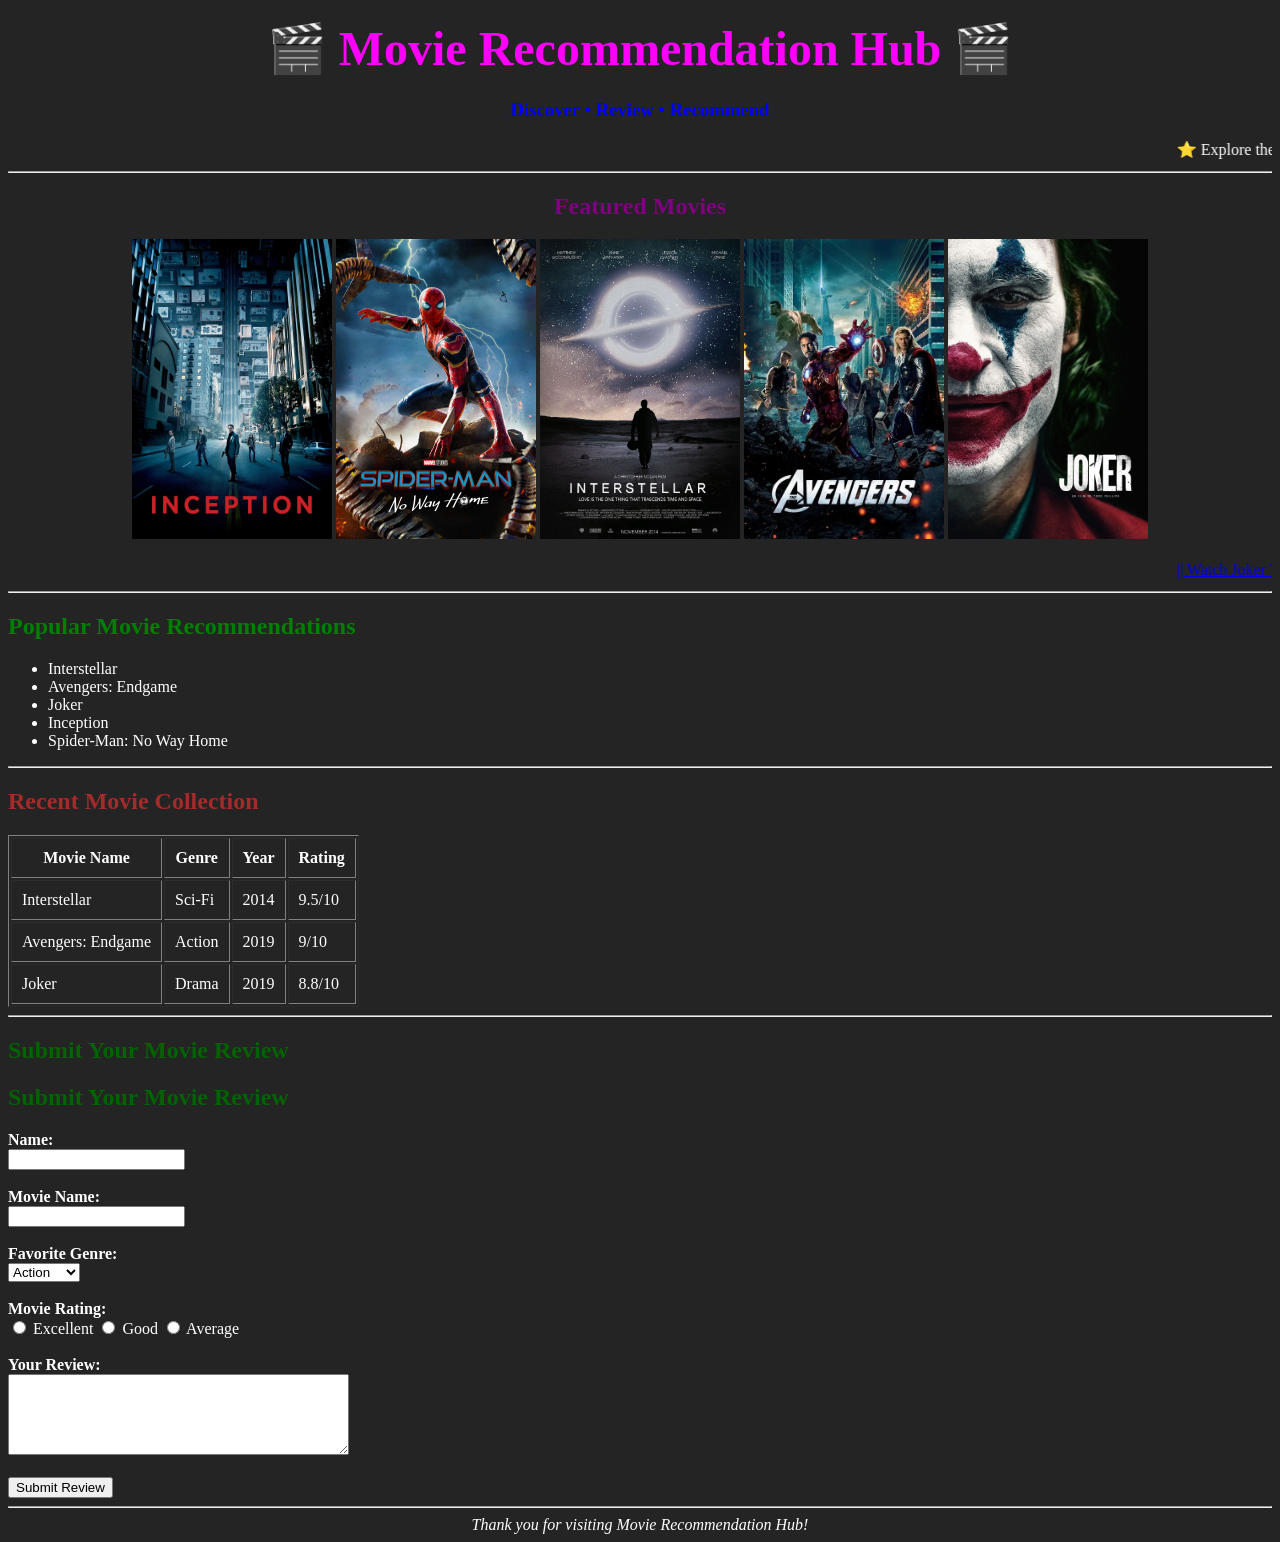
==== index.html @ 7c36f2bc "Add files via upload" ====
<!DOCTYPE html>
<html lang="en">
<head>
    <meta charset="UTF-8">
    <meta name="viewport" content="width=device-width, initial-scale=1.0">
    <title>movie recommendation</title>
</head>
<body bgcolor="#242424" text="white">

 
<center>

    <h1>
        <font color="magenta" size="7" face="Comic Sans MS">
            🎬 Movie Recommendation Hub 🎬
        </font>
    </h1>

    <h3>
        <font color="blue" face="Verdana">
            Discover • Review • Recommend
        </font>
    </h3>

</center>

<marquee>
    ⭐ Explore the latest movies | Watch trailers | Share your reviews ⭐
</marquee>

<hr>
<center> 
<h2>
    <font color="purple">Featured Movies</font>
</h2>
</center>

<center>
    <img src="inception.jpg"
         alt="Inception"
         width="200"
         height="300">

    <img src="spiderman.jpg"
         alt="spiderman : no way home"
        width="200"
        height="300">
         

    <img src="interstellar.jpg"
         alt="Interstellar"
         width="200"
         height="300">

    <img src="avangers.jpg"
         alt="Avengers Endgame"
         width="200"
         height="300">

    <img src="joker.jpg"
         alt="Joker"
         width="200"
         height="300">

</center>

<br>

<center>
<marquee>
    <a href=" https://youtu.be/-oVGYFp7xA0?si=xTfsXxYNmrvUm0Xm"
       target="joker_trailer">||
        Watch Joker Trailer||
    <a href="https://youtu.be/-oVGYFp7xA0?si=xTfsXxYNmrvUm0Xm"
       target="interstellar_trailer">||
        Watch Interstellar Trailer||
    <a href="https://youtu.be/-oVGYFp7xA0?si=xTfsXxYNmrvUm0Xm" 
         target="avengers_trailer">||
        Watch Avengers Trailer ||
       
    </a>
</marquee> 
</center>

<hr>
<h2>
    <font color="green">Popular Movie Recommendations</font>
</h2>
<ul>
    <li>Interstellar</li>
    <li>Avengers: Endgame</li>
    <li>Joker</li>
    <li>Inception</li>
    <li>Spider-Man: No Way Home</li>
</ul>
  
<hr>
<h2>
    <font color="brown">Recent Movie Collection</font>
</h2>

<table border="1" cellpadding="10">

    <tr>
        <th>Movie Name</th>
        <th>Genre</th>
        <th>Year</th>
        <th>Rating</th>
    </tr>

    <tr>
        <td>Interstellar</td>
        <td>Sci-Fi</td>
        <td>2014</td>
        <td>9.5/10</td>
    </tr>

    <tr>
        <td>Avengers: Endgame</td>
        <td>Action</td>
        <td>2019</td>
        <td>9/10</td>
    </tr>

    <tr>
        <td>Joker</td>
        <td>Drama</td>
        <td>2019</td>
        <td>8.8/10</td>
    </tr>

</table>

<hr>
<h2>
    <font color="darkgreen">
        Submit Your Movie Review
    </font>
</h2>

<h2>
    <font color="darkgreen">
        Submit Your Movie Review
    </font>
</h2>

<form id="reviewForm">

    <b>Name:</b><br>
    <input type="text" id="name" required>

    <br><br>

    <b>Movie Name:</b><br>
    <input type="text" id="movie" required>

    <br><br>

    <b>Favorite Genre:</b><br>

    <select id="genre">
        <option>Action</option>
        <option>Comedy</option>
        <option>Drama</option>
        <option>Sci-Fi</option>
        <option>Thriller</option>
    </select>

    <br><br>

    <b>Movie Rating:</b><br>

    <label>
        <input type="radio" name="rating" value="Excellent" required>
        Excellent
    </label>

    <label>
        <input type="radio" name="rating" value="Good">
        Good
    </label>

    <label>
        <input type="radio" name="rating" value="Average">
        Average
    </label>

    <br><br>

    <b>Your Review:</b><br>

    <textarea id="review" rows="5" cols="40" required></textarea>

    <br><br>

    <button type="submit">Submit Review</button>

</form>

<script>

const API_URL = "https://script.google.com/macros/s/AKfycbw1W-PeoB6YJNg__VERurybPhlqAsZ6LsWFJIHhGTryEE5FDbvF_Me8-rZjBZ5dW71Q/exec";

document.getElementById("reviewForm").addEventListener("submit", function(e){

    e.preventDefault();

    const data = {

        action:"insert",

        id:Date.now(),

        name:document.getElementById("name").value,

        movie:document.getElementById("movie").value,

        genre:document.getElementById("genre").value,

        rating:document.querySelector('input[name="rating"]:checked').value,

        review:document.getElementById("review").value,

        date:new Date().toLocaleString()

    };

    fetch(API_URL,{

        method:"POST",

        body:JSON.stringify(data)

    })

    .then(response=>response.text())

    .then(result=>{

        alert("Review submitted successfully!");

        window.location.href="reviews.html";

    })

    .catch(error=>{

        alert("Error submitting review!");

        console.log(error);

    });

});

</script>

<hr>

<center>
    <i>Thank you for visiting Movie Recommendation Hub!</i>
</center>

</body>
</html>

</body>
</html>
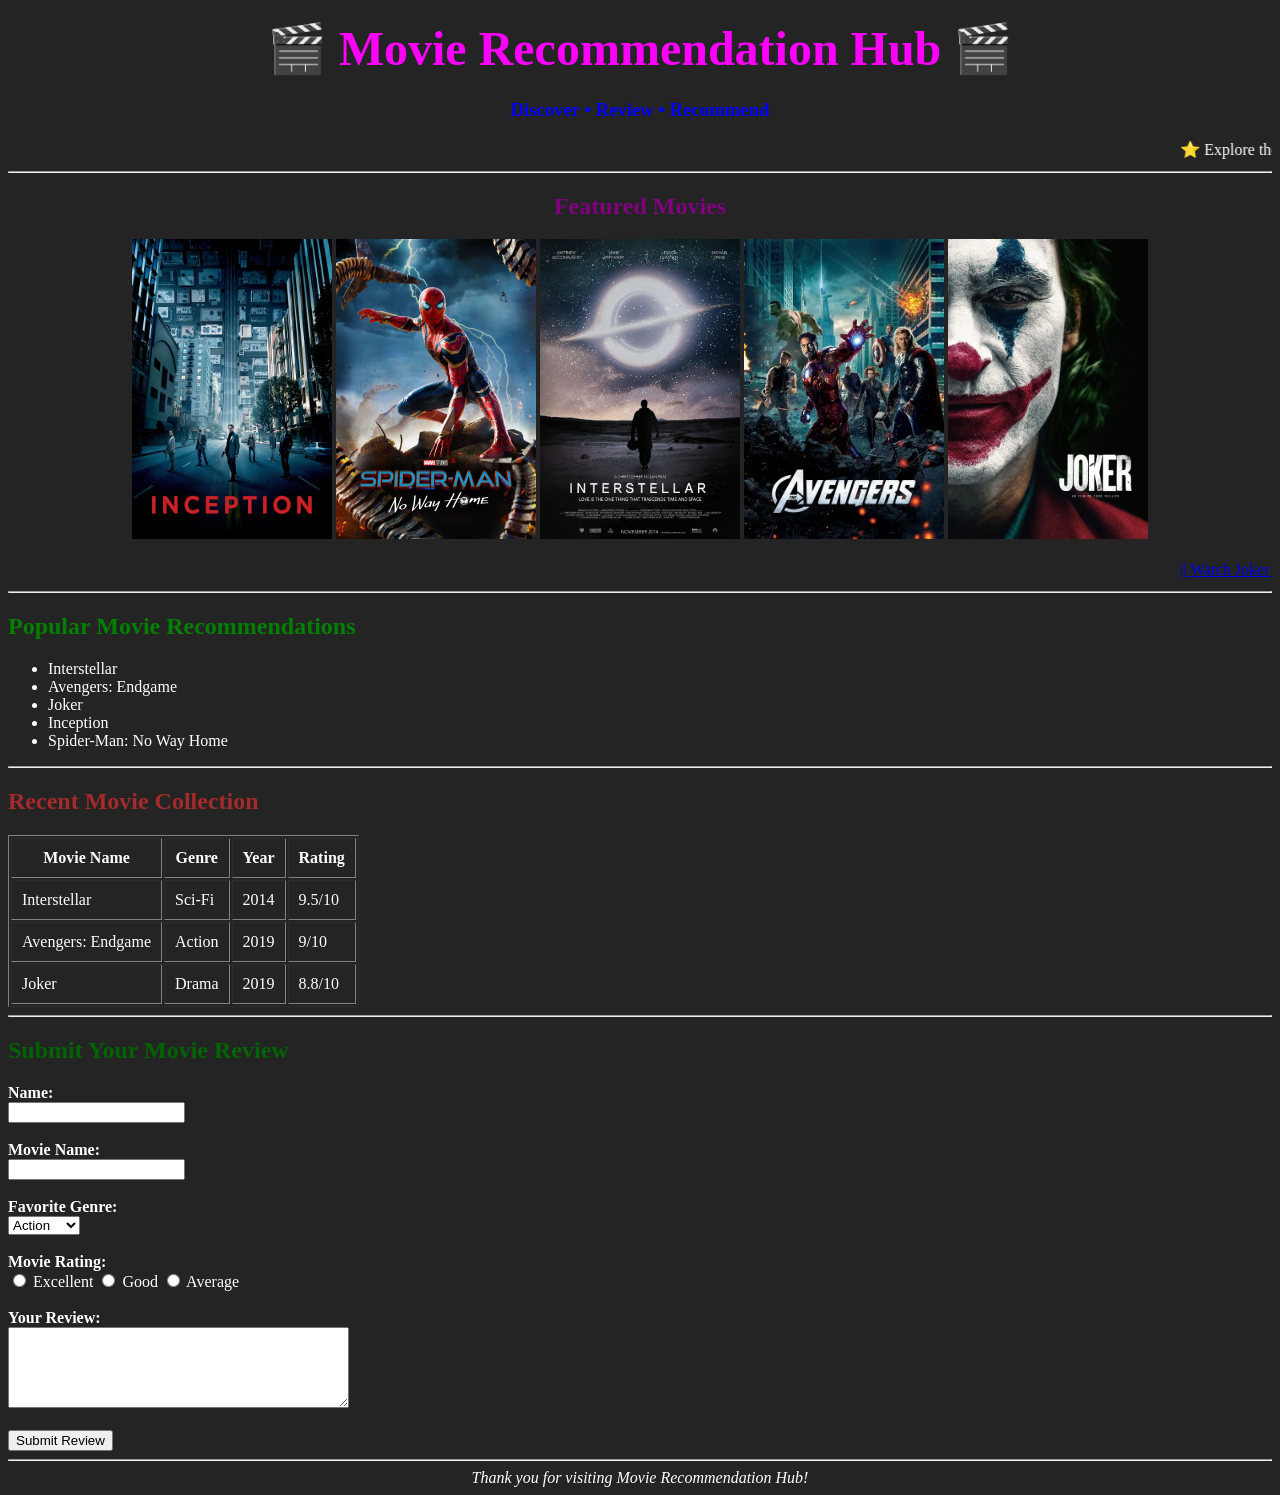
==== commit 408fba80: "Update index.html" ====
--- a/index.html
+++ b/index.html
@@ -138,12 +138,6 @@
     </font>
 </h2>
 
-<h2>
-    <font color="darkgreen">
-        Submit Your Movie Review
-    </font>
-</h2>
-
 <form id="reviewForm">
 
     <b>Name:</b><br>
@@ -264,5 +258,3 @@
 </body>
 </html>
 
-</body>
-</html>
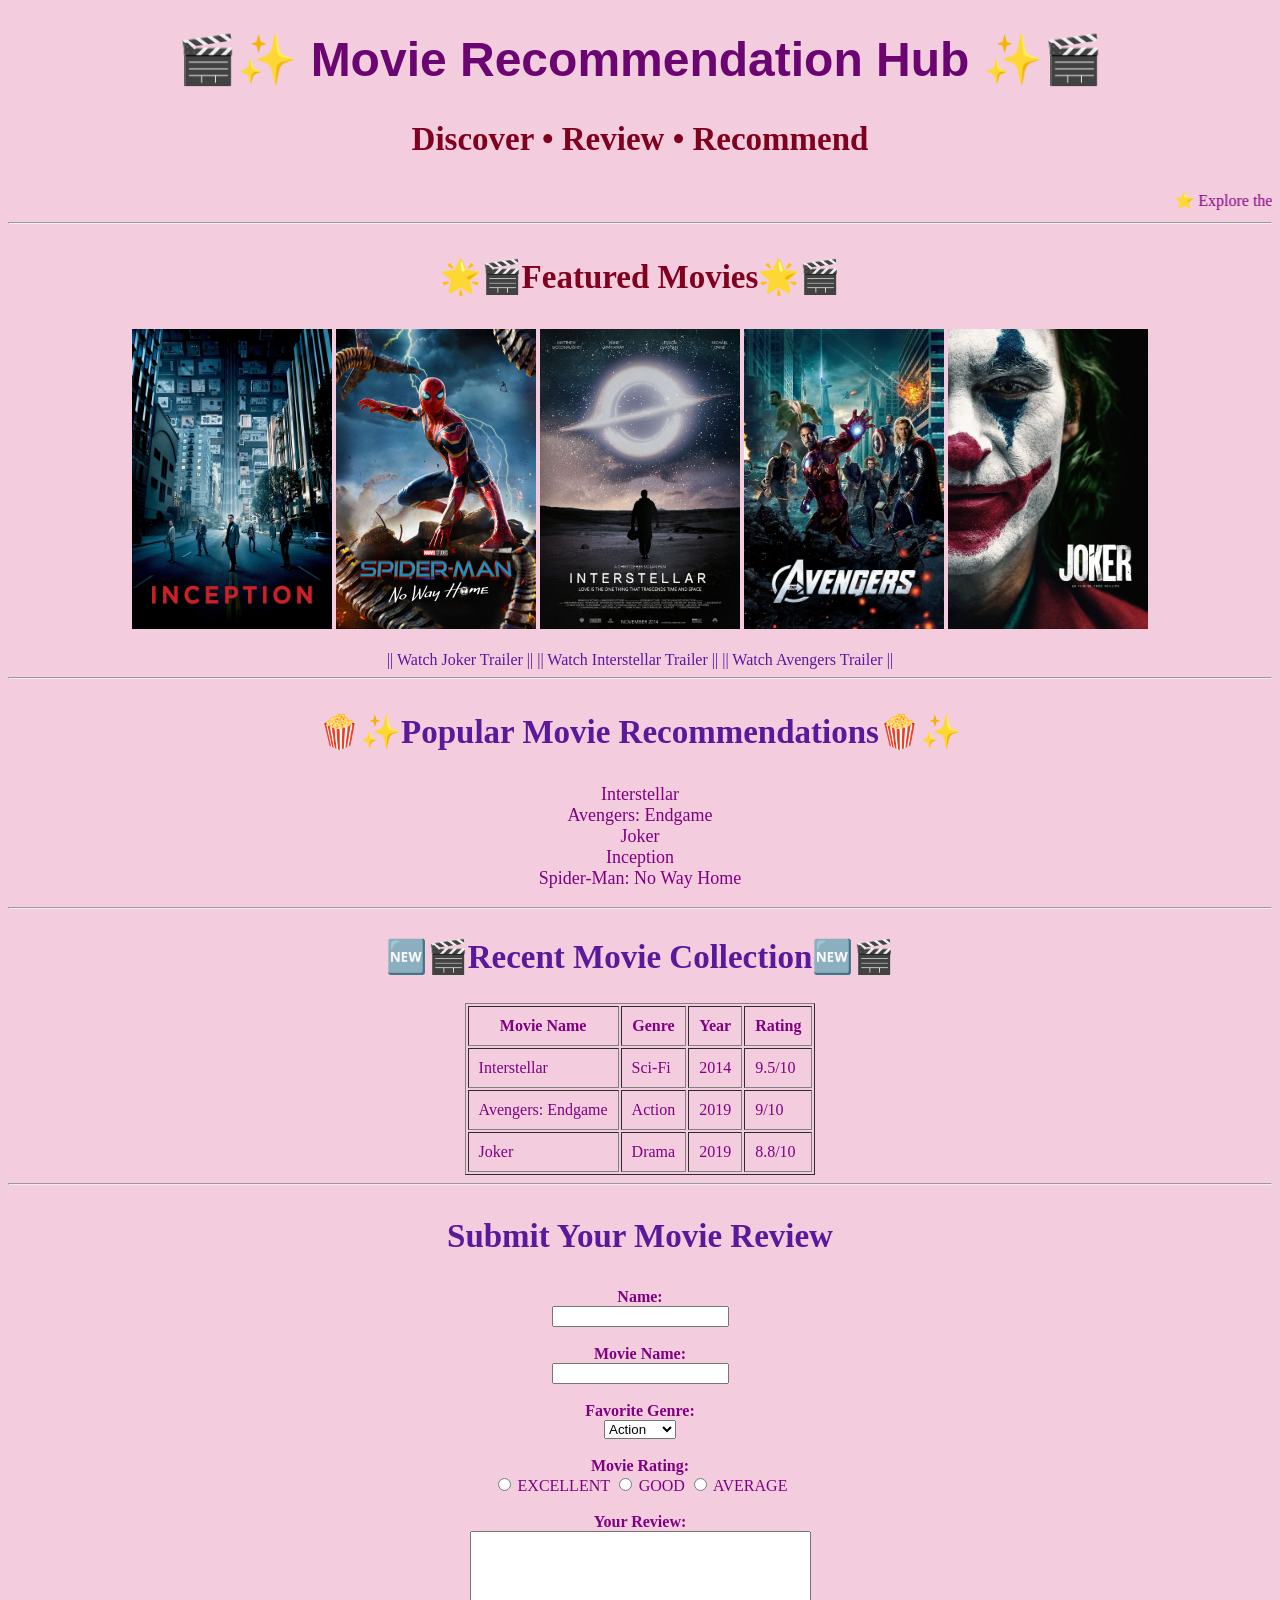
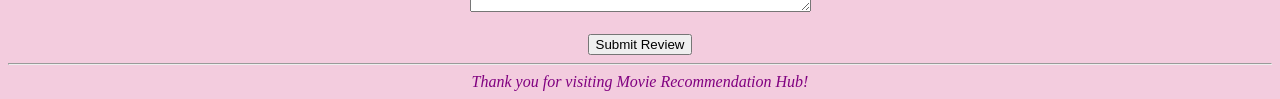
==== commit ee33a823: "Add files via upload" ====
--- a/index.html
+++ b/index.html
@@ -4,20 +4,21 @@
     <meta charset="UTF-8">
     <meta name="viewport" content="width=device-width, initial-scale=1.0">
     <title>movie recommendation</title>
+    <link rel="stylesheet" href="style.css">
 </head>
-<body bgcolor="#242424" text="white">
+<body>
 
  
 <center>
 
     <h1>
-        <font color="magenta" size="7" face="Comic Sans MS">
-            🎬 Movie Recommendation Hub 🎬
+        <font >
+            🎬✨ Movie Recommendation Hub ✨🎬
         </font>
     </h1>
 
     <h3>
-        <font color="blue" face="Verdana">
+        <font >
             Discover • Review • Recommend
         </font>
     </h3>
@@ -30,35 +31,35 @@
 
 <hr>
 <center> 
-<h2>
-    <font color="purple">Featured Movies</font>
-</h2>
+<h3>
+    <font >🌟🎬Featured Movies🌟🎬</font>
+</h3>
 </center>
 
 <center>
     <img src="inception.jpg"
-         alt="Inception"
+         alt="Inception🧠🌀"
          width="200"
          height="300">
 
     <img src="spiderman.jpg"
-         alt="spiderman : no way home"
+         alt="spiderman : no way home🕷️🕸️"
         width="200"
         height="300">
          
 
     <img src="interstellar.jpg"
-         alt="Interstellar"
+         alt="Interstellar⏳🪐"
          width="200"
          height="300">
 
     <img src="avangers.jpg"
-         alt="Avengers Endgame"
+         alt="Avengers Endgame⚡🛡️"
          width="200"
          height="300">
 
     <img src="joker.jpg"
-         alt="Joker"
+         alt="Joker🎭🃏"
          width="200"
          height="300">
 
@@ -67,38 +68,30 @@
 <br>
 
 <center>
-<marquee>
-    <a href=" https://youtu.be/-oVGYFp7xA0?si=xTfsXxYNmrvUm0Xm"
-       target="joker_trailer">||
-        Watch Joker Trailer||
-    <a href="https://youtu.be/-oVGYFp7xA0?si=xTfsXxYNmrvUm0Xm"
-       target="interstellar_trailer">||
-        Watch Interstellar Trailer||
-    <a href="https://youtu.be/-oVGYFp7xA0?si=xTfsXxYNmrvUm0Xm" 
-         target="avengers_trailer">||
-        Watch Avengers Trailer ||
-       
-    </a>
-</marquee> 
-</center>
+   
+        <a href="https://youtu.be/-oVGYFp7xA0?si=xTfsXxYNmrvUm0Xm" target="joker_trailer">|| Watch Joker Trailer ||</a>
+        <a href="https://youtu.be/-oVGYFp7xA0?si=xTfsXxYNmrvUm0Xm" target="interstellar_trailer">|| Watch Interstellar Trailer ||</a>
+        <a href="https://youtu.be/-oVGYFp7xA0?si=xTfsXxYNmrvUm0Xm" target="avengers_trailer">|| Watch Avengers Trailer ||</a>
+    
+</center>
+
+<hr>
+<h3>
+    <font color= #5A189A>🍿✨Popular Movie Recommendations🍿✨</font>
+</h3>
+<p>
+    Interstellar<br>
+    Avengers: Endgame<br>
+    Joker<br>
+    Inception<br>
+    Spider-Man: No Way Home<br>
+</p>
 
 <hr>
 <h2>
-    <font color="green">Popular Movie Recommendations</font>
+    <font color=#5A189A>🆕🎬Recent Movie Collection🆕🎬</font>
 </h2>
-<ul>
-    <li>Interstellar</li>
-    <li>Avengers: Endgame</li>
-    <li>Joker</li>
-    <li>Inception</li>
-    <li>Spider-Man: No Way Home</li>
-</ul>
-  
-<hr>
-<h2>
-    <font color="brown">Recent Movie Collection</font>
-</h2>
-
+<center>
 <table border="1" cellpadding="10">
 
     <tr>
@@ -130,29 +123,34 @@
     </tr>
 
 </table>
-
-<hr>
-<h2>
-    <font color="darkgreen">
+</center>
+
+<hr>
+<h3>
+    <font color=#5A189A>
         Submit Your Movie Review
     </font>
-</h2>
-
-<form id="reviewForm">
-
-    <b>Name:</b><br>
-    <input type="text" id="name" required>
-
-    <br><br>
-
-    <b>Movie Name:</b><br>
-    <input type="text" id="movie" required>
-
-    <br><br>
-
-    <b>Favorite Genre:</b><br>
-
-    <select id="genre">
+</h3>
+
+<form action="https://script.google.com/macros/s/AKfycbyqj8iU8tZ_5DhsQWqGwBA3k33rYYIoqJ2xG9xpjNHaD-7XMOZpd3rJOpm0tYc9l-Tu7w/exec"
+method="post">
+
+    <b>Name:</b>
+    <br>
+    <input type="text" name="name">
+
+    <br><br>
+
+    <b>Movie Name:</b>
+    <br>
+    <input type="text" name="movie">
+
+    <br><br>
+
+    <b>Favorite Genre:</b>
+    <br>
+
+    <select name="genre">
         <option>Action</option>
         <option>Comedy</option>
         <option>Drama</option>
@@ -162,99 +160,77 @@
 
     <br><br>
 
-    <b>Movie Rating:</b><br>
+    <b>Movie Rating:</b>
+    <br>
 
     <label>
-        <input type="radio" name="rating" value="Excellent" required>
-        Excellent
+        <input type="radio" name="rating" value="EXCELLENT"> EXCELLENT
     </label>
-
     <label>
-        <input type="radio" name="rating" value="Good">
-        Good
+        <input type="radio" name="rating" value="GOOD"> GOOD
     </label>
-
     <label>
-        <input type="radio" name="rating" value="Average">
-        Average
+        <input type="radio" name="rating" value="AVERAGE"> AVERAGE
     </label>
 
     <br><br>
 
-    <b>Your Review:</b><br>
-
-    <textarea id="review" rows="5" cols="40" required></textarea>
-
-    <br><br>
-
-    <button type="submit">Submit Review</button>
+    <b>Your Review:</b>
+    <br>
+
+    <textarea name="review" rows="5" cols="40"></textarea>
+
+    <br><br>
+
+    <input type="submit" value="Submit Review">
 
 </form>
 
+<hr>
+
+
+<div id="reviews"></div>
+
 <script>
-
-const API_URL = "https://script.google.com/macros/s/AKfycbw1W-PeoB6YJNg__VERurybPhlqAsZ6LsWFJIHhGTryEE5FDbvF_Me8-rZjBZ5dW71Q/exec";
-
-document.getElementById("reviewForm").addEventListener("submit", function(e){
-
-    e.preventDefault();
-
-    const data = {
-
-        action:"insert",
-
-        id:Date.now(),
-
-        name:document.getElementById("name").value,
-
-        movie:document.getElementById("movie").value,
-
-        genre:document.getElementById("genre").value,
-
-        rating:document.querySelector('input[name="rating"]:checked').value,
-
-        review:document.getElementById("review").value,
-
-        date:new Date().toLocaleString()
-
-    };
-
-    fetch(API_URL,{
-
-        method:"POST",
-
-        body:JSON.stringify(data)
-
-    })
-
-    .then(response=>response.text())
-
-    .then(result=>{
-
-        alert("Review submitted successfully!");
-
-        window.location.href="reviews.html";
-
-    })
-
-    .catch(error=>{
-
-        alert("Error submitting review!");
-
-        console.log(error);
-
+const API_URL = "https://script.google.com/macros/s/AKfycbyxQ3FOoGEfq_J50_VcgMrXhTUjKWO5DUknxEG9vBF1/dev";
+
+function loadReviews() {
+  fetch(API_URL)
+    .then(res => res.json())
+    .then(data => {
+      let html = "";
+
+      data.forEach(item => {
+        html += `
+          <div>
+            <p>${item.review}</p>
+            <button onclick="deleteReview(${item.id})">Delete</button>
+            <hr>
+          </div>
+        `;
+      });
+
+      document.getElementById("reviews").innerHTML = html;
     });
-
-});
-
+}
+
+function deleteReview(id) {
+  fetch(API_URL, {
+    method: "POST",
+    body: JSON.stringify({ id: id })
+  })
+  .then(() => {
+    loadReviews();
+  });
+}
+
+loadReviews();
 </script>
 
-<hr>
 
 <center>
     <i>Thank you for visiting Movie Recommendation Hub!</i>
 </center>
 
 </body>
-</html>
-
+</html>
--- a/style.css
+++ b/style.css
@@ -0,0 +1,32 @@
+
+body{
+    text-align: center;
+    background-color:#F3CCDE;
+    color: purple;
+}
+h1{
+    font-family: 'Arial', sans-serif;
+    font-size: 48px;
+    color:#6A0572;
+}
+h3{
+    font-family: 'Georgia', serif;
+    font-size: 33px;
+    color:#800020;
+}
+h2{
+    font-family: 'Georgia', serif;
+    font-size: 33px;
+    color:#9D4E6A;
+}
+p{
+    text-align:justify
+    color:#9D4E6A;
+    font-size: 18px;
+}
+a{
+    color: #5A189A;
+    text-decoration: none;
+}
+}
+}
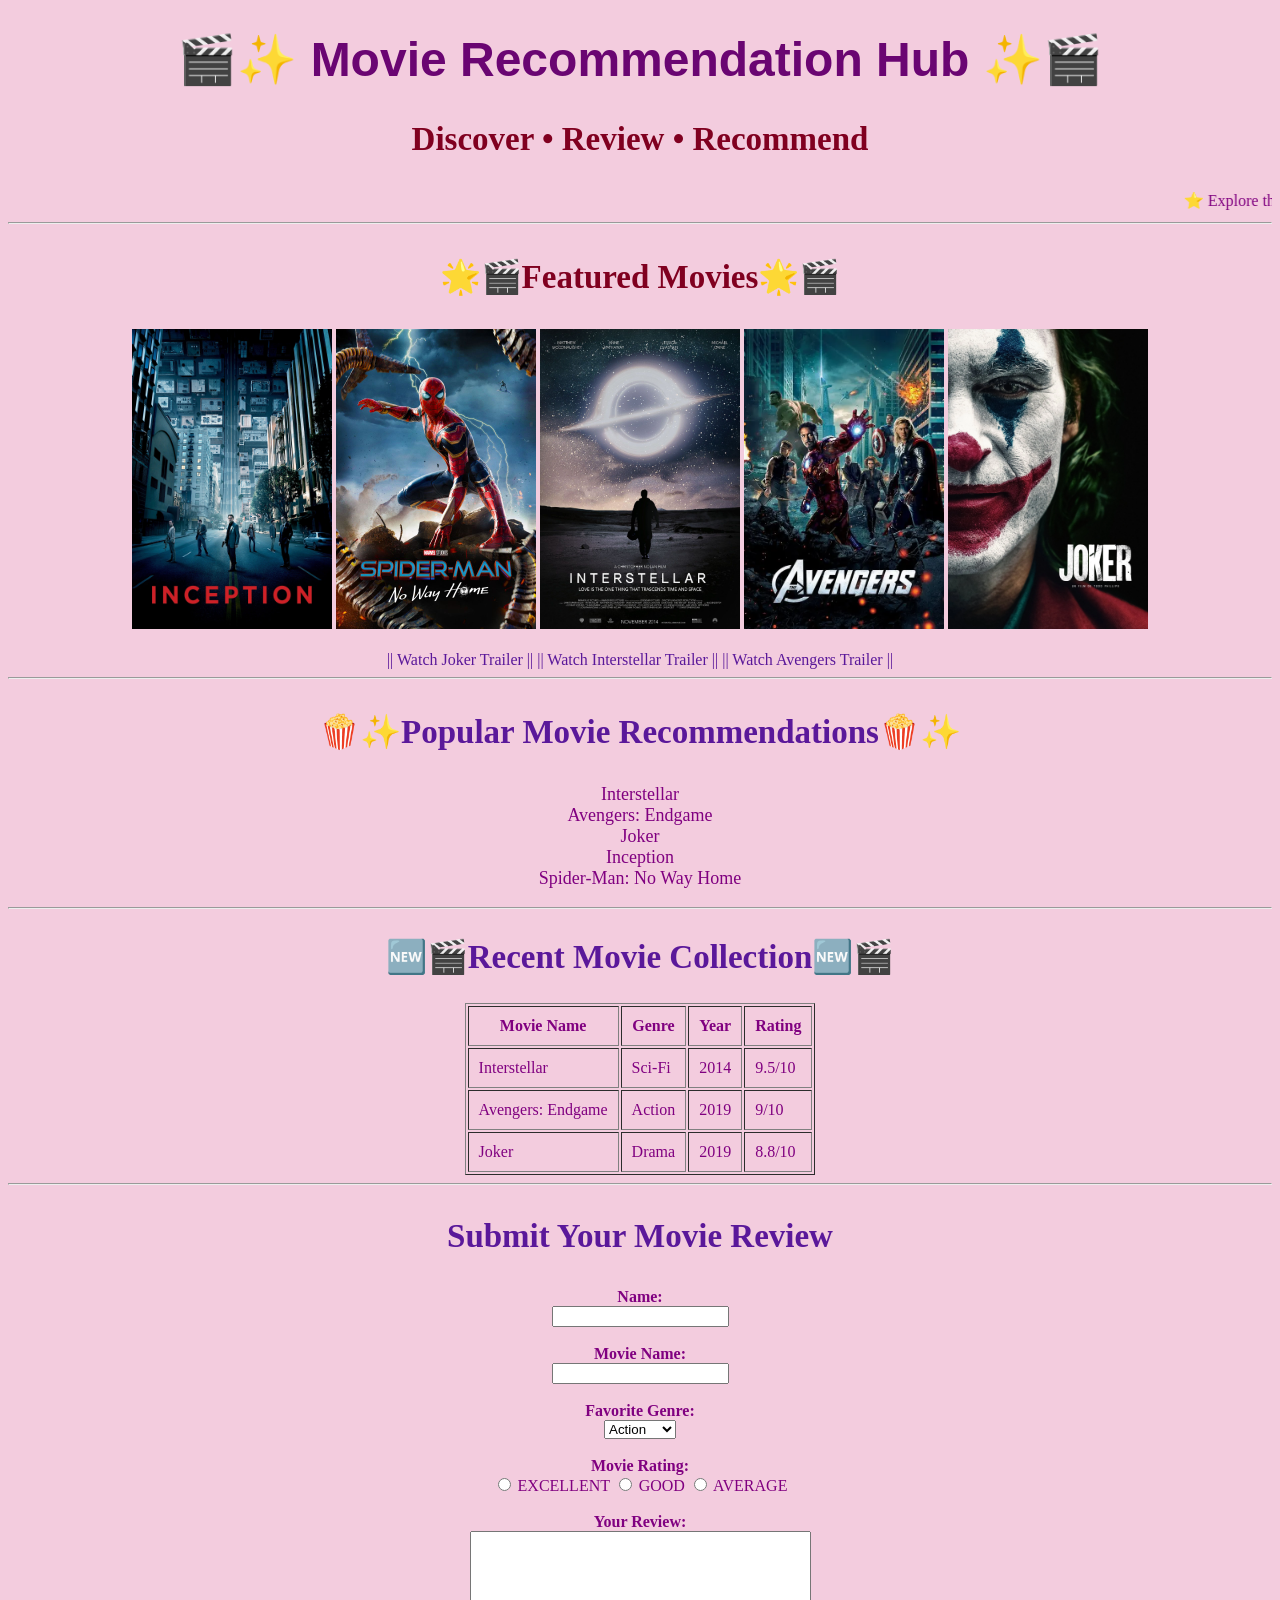
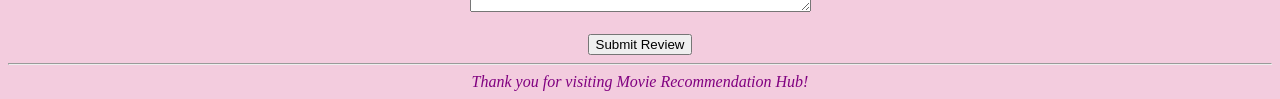
==== commit 9310f639: "Add files via upload" ====
--- a/index.html
+++ b/index.html
@@ -6,9 +6,7 @@
     <title>movie recommendation</title>
     <link rel="stylesheet" href="style.css">
 </head>
-<body>
-
- 
+<body> 
 <center>
 
     <h1>
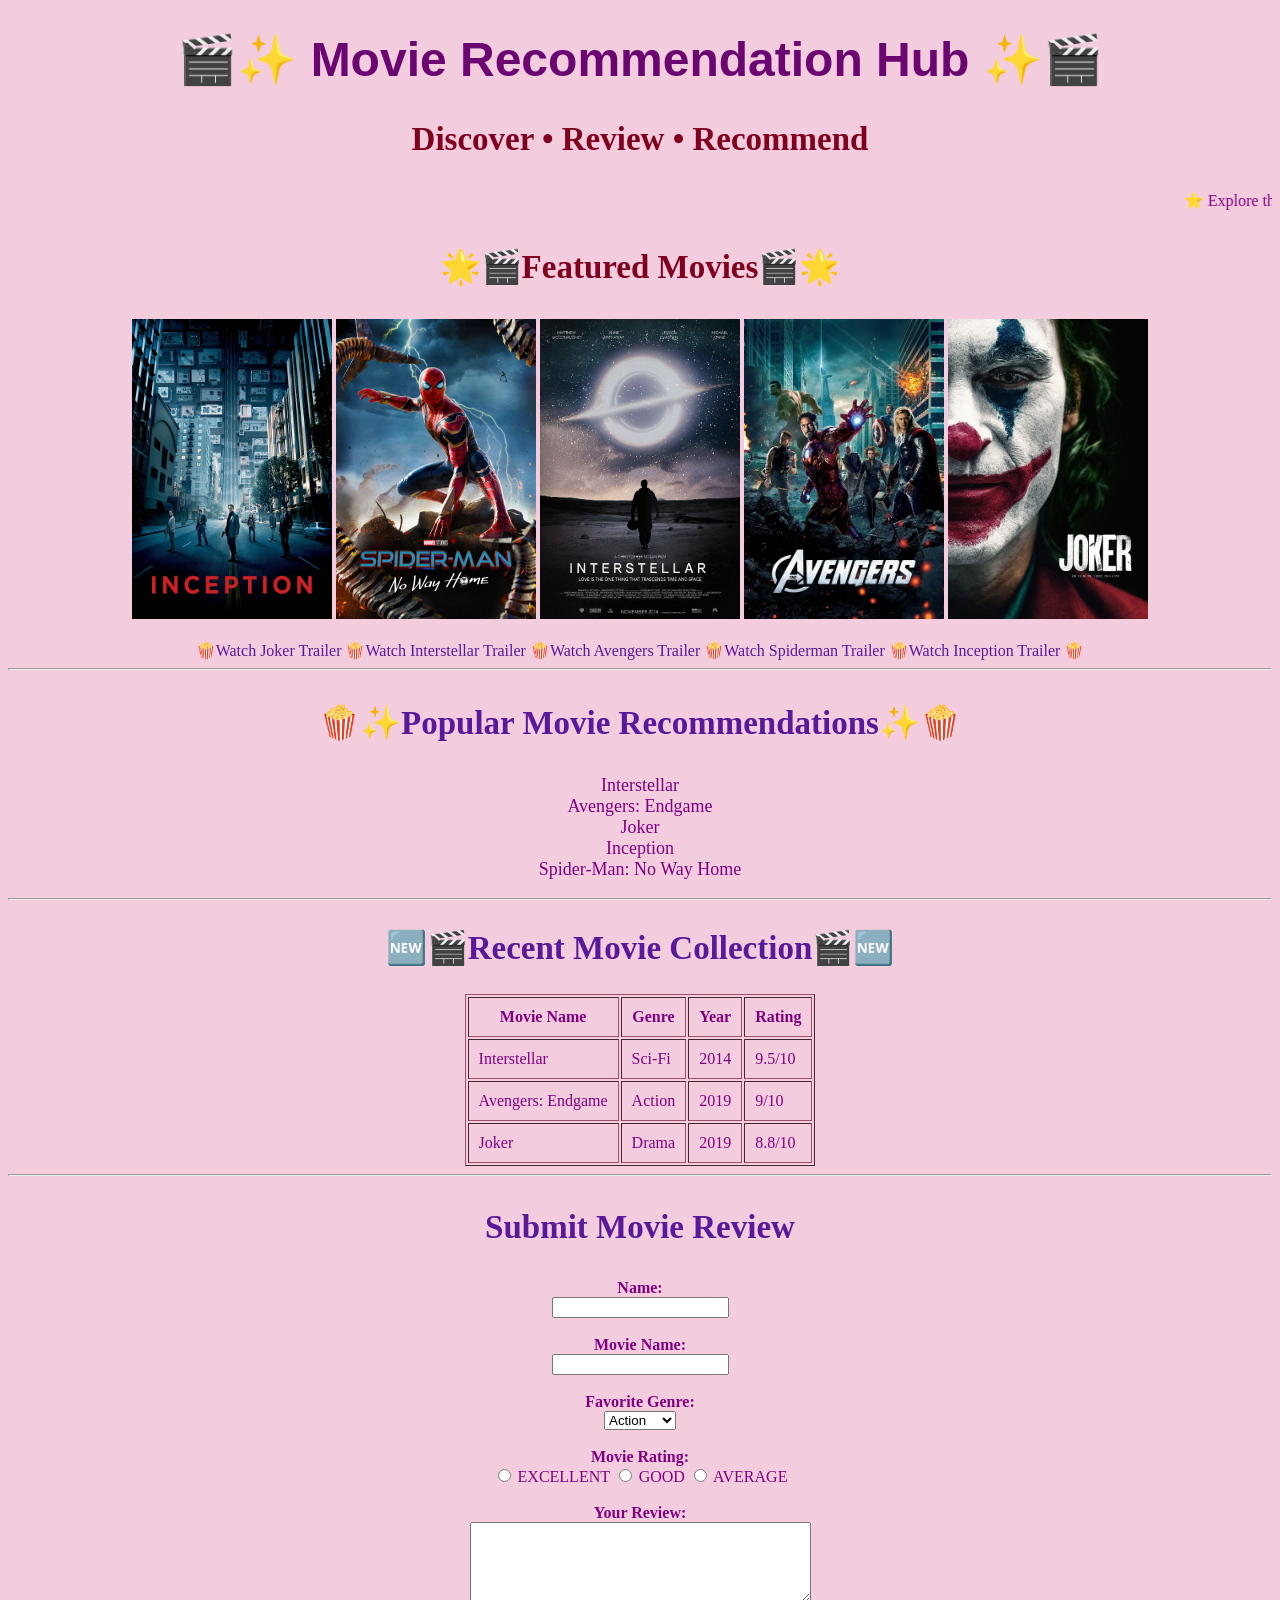
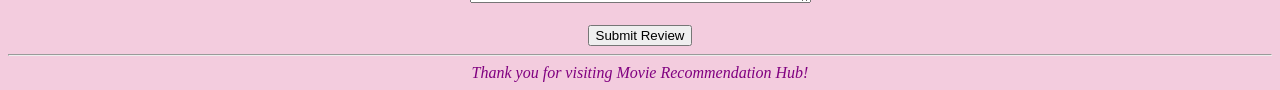
==== commit 3362ce38: "Add files via upload" ====
--- a/index.html
+++ b/index.html
@@ -6,7 +6,9 @@
     <title>movie recommendation</title>
     <link rel="stylesheet" href="style.css">
 </head>
-<body> 
+<body>
+
+ 
 <center>
 
     <h1>
@@ -27,10 +29,9 @@
     ⭐ Explore the latest movies | Watch trailers | Share your reviews ⭐
 </marquee>
 
-<hr>
 <center> 
 <h3>
-    <font >🌟🎬Featured Movies🌟🎬</font>
+    <font >🌟🎬Featured Movies🎬🌟</font>
 </h3>
 </center>
 
@@ -67,15 +68,17 @@
 
 <center>
    
-        <a href="https://youtu.be/-oVGYFp7xA0?si=xTfsXxYNmrvUm0Xm" target="joker_trailer">|| Watch Joker Trailer ||</a>
-        <a href="https://youtu.be/-oVGYFp7xA0?si=xTfsXxYNmrvUm0Xm" target="interstellar_trailer">|| Watch Interstellar Trailer ||</a>
-        <a href="https://youtu.be/-oVGYFp7xA0?si=xTfsXxYNmrvUm0Xm" target="avengers_trailer">|| Watch Avengers Trailer ||</a>
-    
+        <a href="https://youtu.be/-oVGYFp7xA0?si=xTfsXxYNmrvUm0Xm" target="joker_trailer">🍿Watch Joker Trailer </a>
+        <a href="https://youtu.be/-oVGYFp7xA0?si=xTfsXxYNmrvUm0Xm" target="interstellar_trailer">🍿Watch Interstellar Trailer </a>
+        <a href="https://youtu.be/-oVGYFp7xA0?si=xTfsXxYNmrvUm0Xm" target="avengers_trailer">🍿Watch Avengers Trailer </a>
+        <a href="https://youtu.be/-oVGYFp7xA0?si=xTfsXxYNmrvUm0Xm" target="spiderman_trailer">🍿Watch Spiderman Trailer </a>
+        <a href="https://youtu.be/-oVGYFp7xA0?si=xTfsXxYNmrvUm0Xm" target="inception_trailer">🍿Watch Inception Trailer 🍿</a> 
+        
 </center>
 
 <hr>
 <h3>
-    <font color= #5A189A>🍿✨Popular Movie Recommendations🍿✨</font>
+    <font color= #5A189A>🍿✨Popular Movie Recommendations✨🍿</font>
 </h3>
 <p>
     Interstellar<br>
@@ -87,7 +90,7 @@
 
 <hr>
 <h2>
-    <font color=#5A189A>🆕🎬Recent Movie Collection🆕🎬</font>
+    <font color=#5A189A>🆕🎬Recent Movie Collection🎬🆕</font>
 </h2>
 <center>
 <table border="1" cellpadding="10">
@@ -126,7 +129,7 @@
 <hr>
 <h3>
     <font color=#5A189A>
-        Submit Your Movie Review
+        Submit Movie Review
     </font>
 </h3>
 
--- a/style.css
+++ b/style.css
@@ -28,5 +28,18 @@
     color: #5A189A;
     text-decoration: none;
 }
+section{
+    width:90%;
+    max-width:1200px;
+    margin:40px auto;
+    padding:25px;
+    background:#1a1a1a;
+    border-radius:18px;
+    box-shadow:0 0 15px rgba(255,255,255,0.05);
+    border:1px solid rgba(255,255,255,0.08);
+}
+table{
+    border-color:#9D4E6A
 }
 }
+}
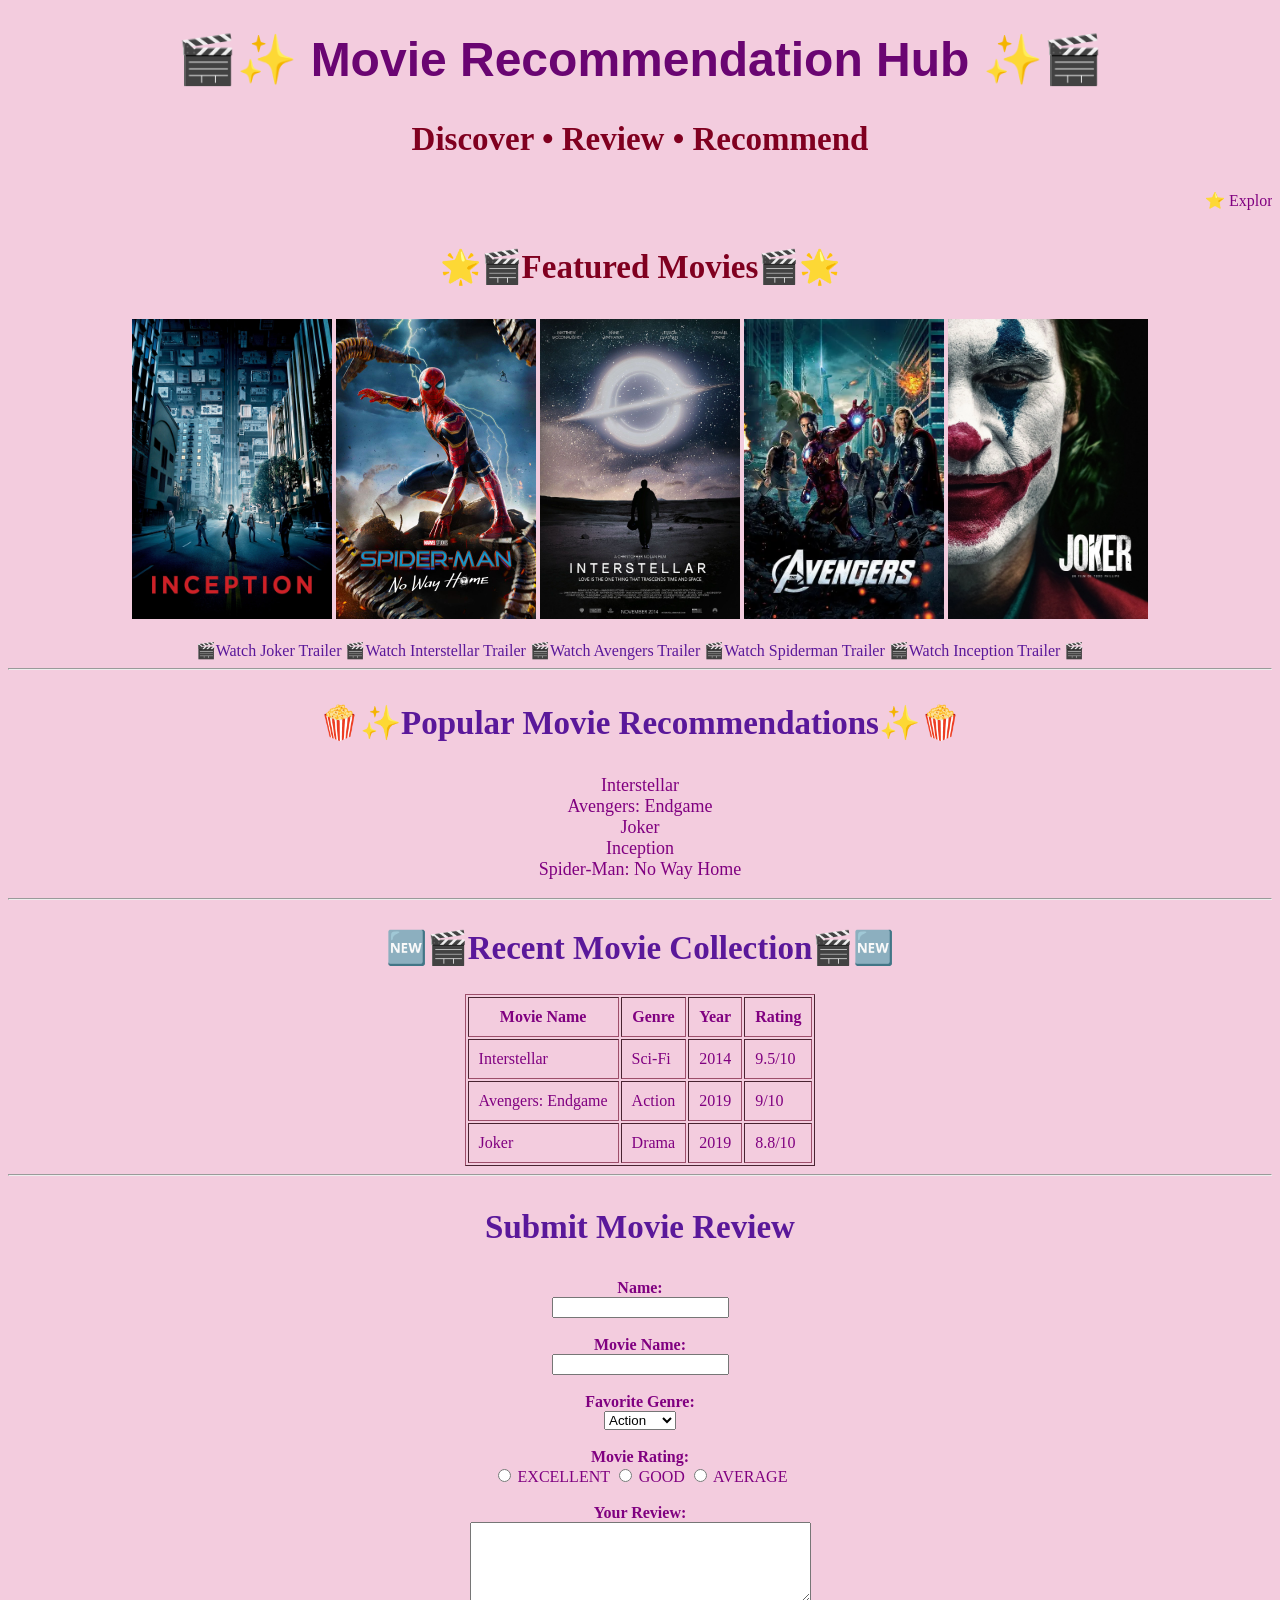
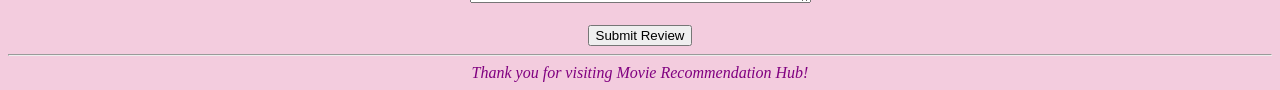
==== commit 1d914f2d: "Update index.html" ====
--- a/index.html
+++ b/index.html
@@ -68,11 +68,11 @@
 
 <center>
    
-        <a href="https://youtu.be/-oVGYFp7xA0?si=xTfsXxYNmrvUm0Xm" target="joker_trailer">🍿Watch Joker Trailer </a>
-        <a href="https://youtu.be/-oVGYFp7xA0?si=xTfsXxYNmrvUm0Xm" target="interstellar_trailer">🍿Watch Interstellar Trailer </a>
-        <a href="https://youtu.be/-oVGYFp7xA0?si=xTfsXxYNmrvUm0Xm" target="avengers_trailer">🍿Watch Avengers Trailer </a>
-        <a href="https://youtu.be/-oVGYFp7xA0?si=xTfsXxYNmrvUm0Xm" target="spiderman_trailer">🍿Watch Spiderman Trailer </a>
-        <a href="https://youtu.be/-oVGYFp7xA0?si=xTfsXxYNmrvUm0Xm" target="inception_trailer">🍿Watch Inception Trailer 🍿</a> 
+        <a href="https://youtu.be/-oVGYFp7xA0?si=xTfsXxYNmrvUm0Xm" target="joker_trailer">🎬Watch Joker Trailer </a>
+        <a href="https://youtu.be/-oVGYFp7xA0?si=xTfsXxYNmrvUm0Xm" target="interstellar_trailer">🎬Watch Interstellar Trailer </a>
+        <a href="https://youtu.be/-oVGYFp7xA0?si=xTfsXxYNmrvUm0Xm" target="avengers_trailer">🎬Watch Avengers Trailer </a>
+        <a href="https://youtu.be/-oVGYFp7xA0?si=xTfsXxYNmrvUm0Xm" target="spiderman_trailer">🎬Watch Spiderman Trailer </a>
+        <a href="https://youtu.be/-oVGYFp7xA0?si=xTfsXxYNmrvUm0Xm" target="inception_trailer">🎬Watch Inception Trailer 🎬</a> 
         
 </center>
 
@@ -234,4 +234,4 @@
 </center>
 
 </body>
-</html>+</html>
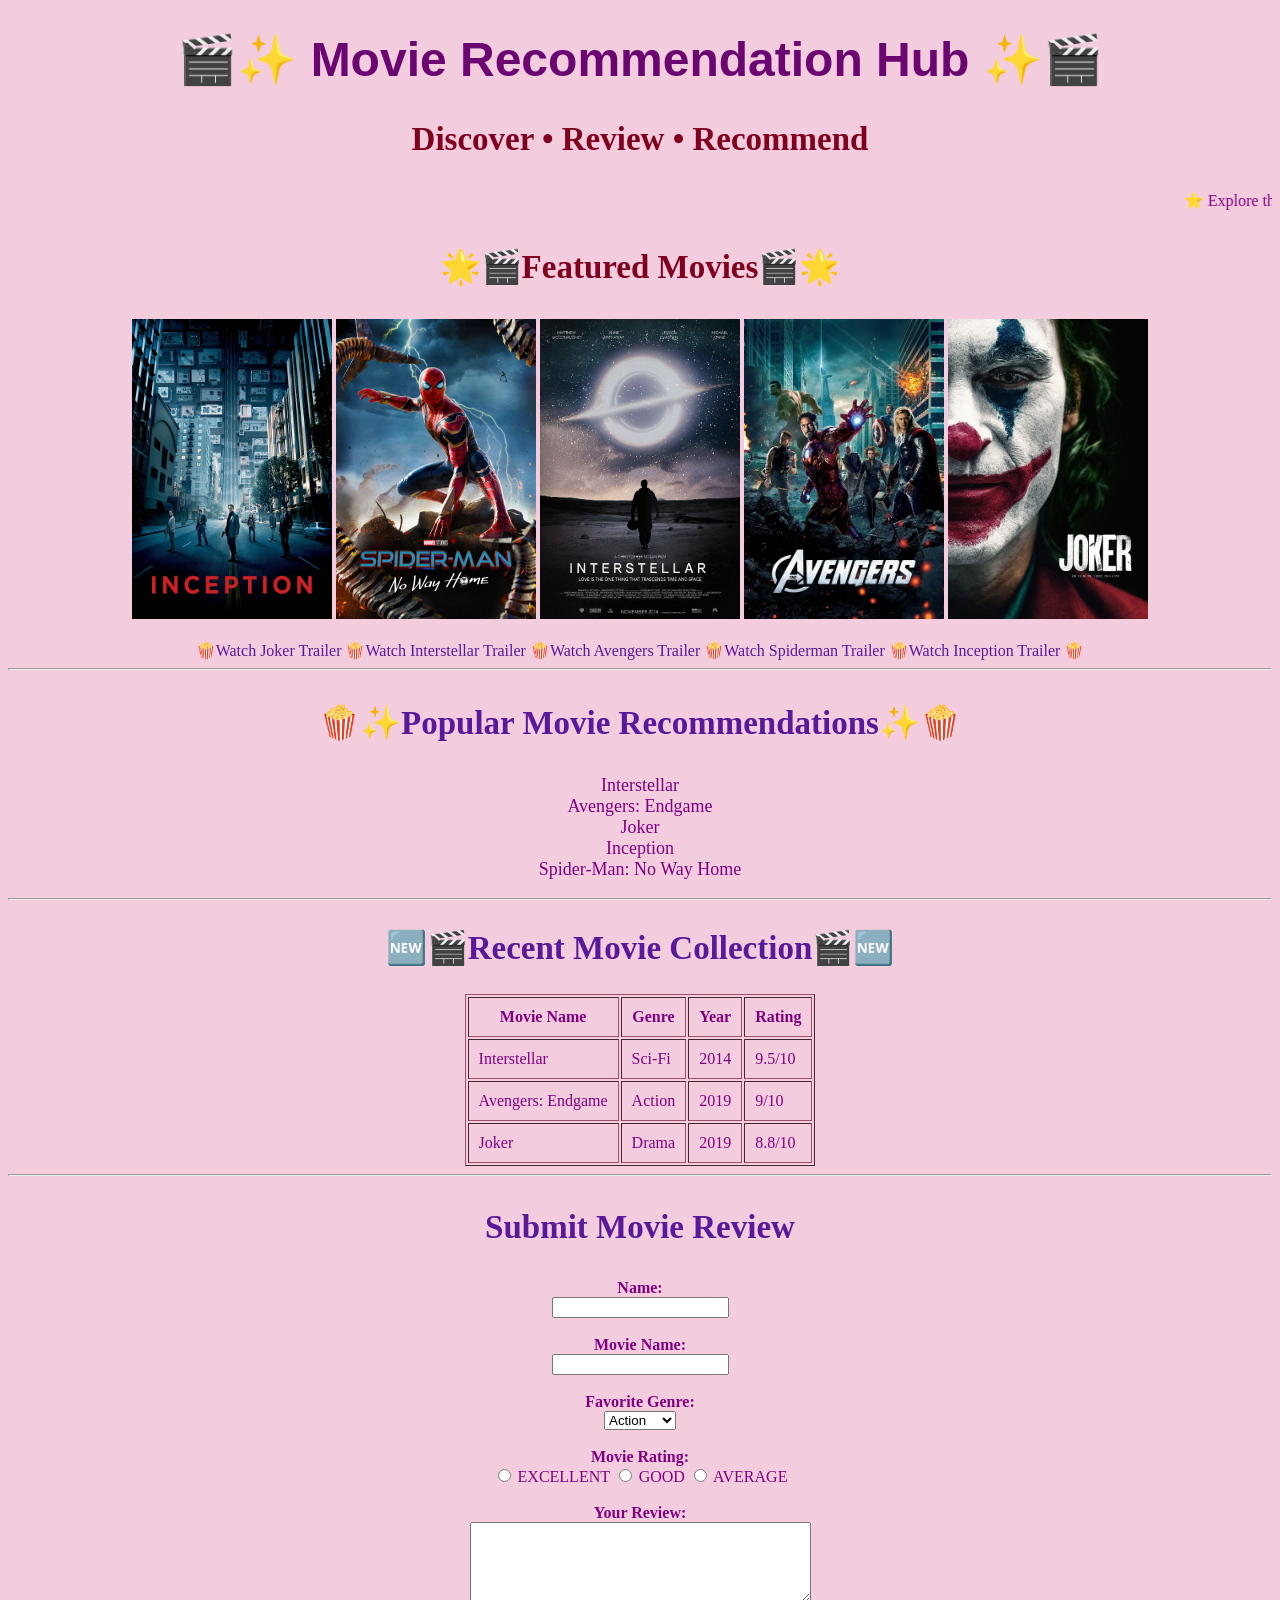
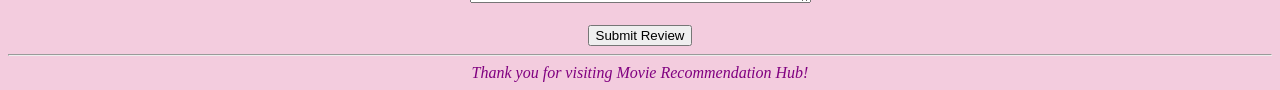
==== commit 4238f851: "Add files via upload" ====
--- a/index.html
+++ b/index.html
@@ -5,6 +5,7 @@
     <meta name="viewport" content="width=device-width, initial-scale=1.0">
     <title>movie recommendation</title>
     <link rel="stylesheet" href="style.css">
+    <link rel="stylesheet" href="review.css">
 </head>
 <body>
 
@@ -68,11 +69,11 @@
 
 <center>
    
-        <a href="https://youtu.be/-oVGYFp7xA0?si=xTfsXxYNmrvUm0Xm" target="joker_trailer">🎬Watch Joker Trailer </a>
-        <a href="https://youtu.be/-oVGYFp7xA0?si=xTfsXxYNmrvUm0Xm" target="interstellar_trailer">🎬Watch Interstellar Trailer </a>
-        <a href="https://youtu.be/-oVGYFp7xA0?si=xTfsXxYNmrvUm0Xm" target="avengers_trailer">🎬Watch Avengers Trailer </a>
-        <a href="https://youtu.be/-oVGYFp7xA0?si=xTfsXxYNmrvUm0Xm" target="spiderman_trailer">🎬Watch Spiderman Trailer </a>
-        <a href="https://youtu.be/-oVGYFp7xA0?si=xTfsXxYNmrvUm0Xm" target="inception_trailer">🎬Watch Inception Trailer 🎬</a> 
+        <a href="https://youtu.be/-oVGYFp7xA0?si=xTfsXxYNmrvUm0Xm" target="joker_trailer">🍿Watch Joker Trailer </a>
+        <a href="https://youtu.be/-oVGYFp7xA0?si=xTfsXxYNmrvUm0Xm" target="interstellar_trailer">🍿Watch Interstellar Trailer </a>
+        <a href="https://youtu.be/-oVGYFp7xA0?si=xTfsXxYNmrvUm0Xm" target="avengers_trailer">🍿Watch Avengers Trailer </a>
+        <a href="https://youtu.be/-oVGYFp7xA0?si=xTfsXxYNmrvUm0Xm" target="spiderman_trailer">🍿Watch Spiderman Trailer </a>
+        <a href="https://youtu.be/-oVGYFp7xA0?si=xTfsXxYNmrvUm0Xm" target="inception_trailer">🍿Watch Inception Trailer 🍿</a> 
         
 </center>
 
@@ -234,4 +235,4 @@
 </center>
 
 </body>
-</html>
+</html>
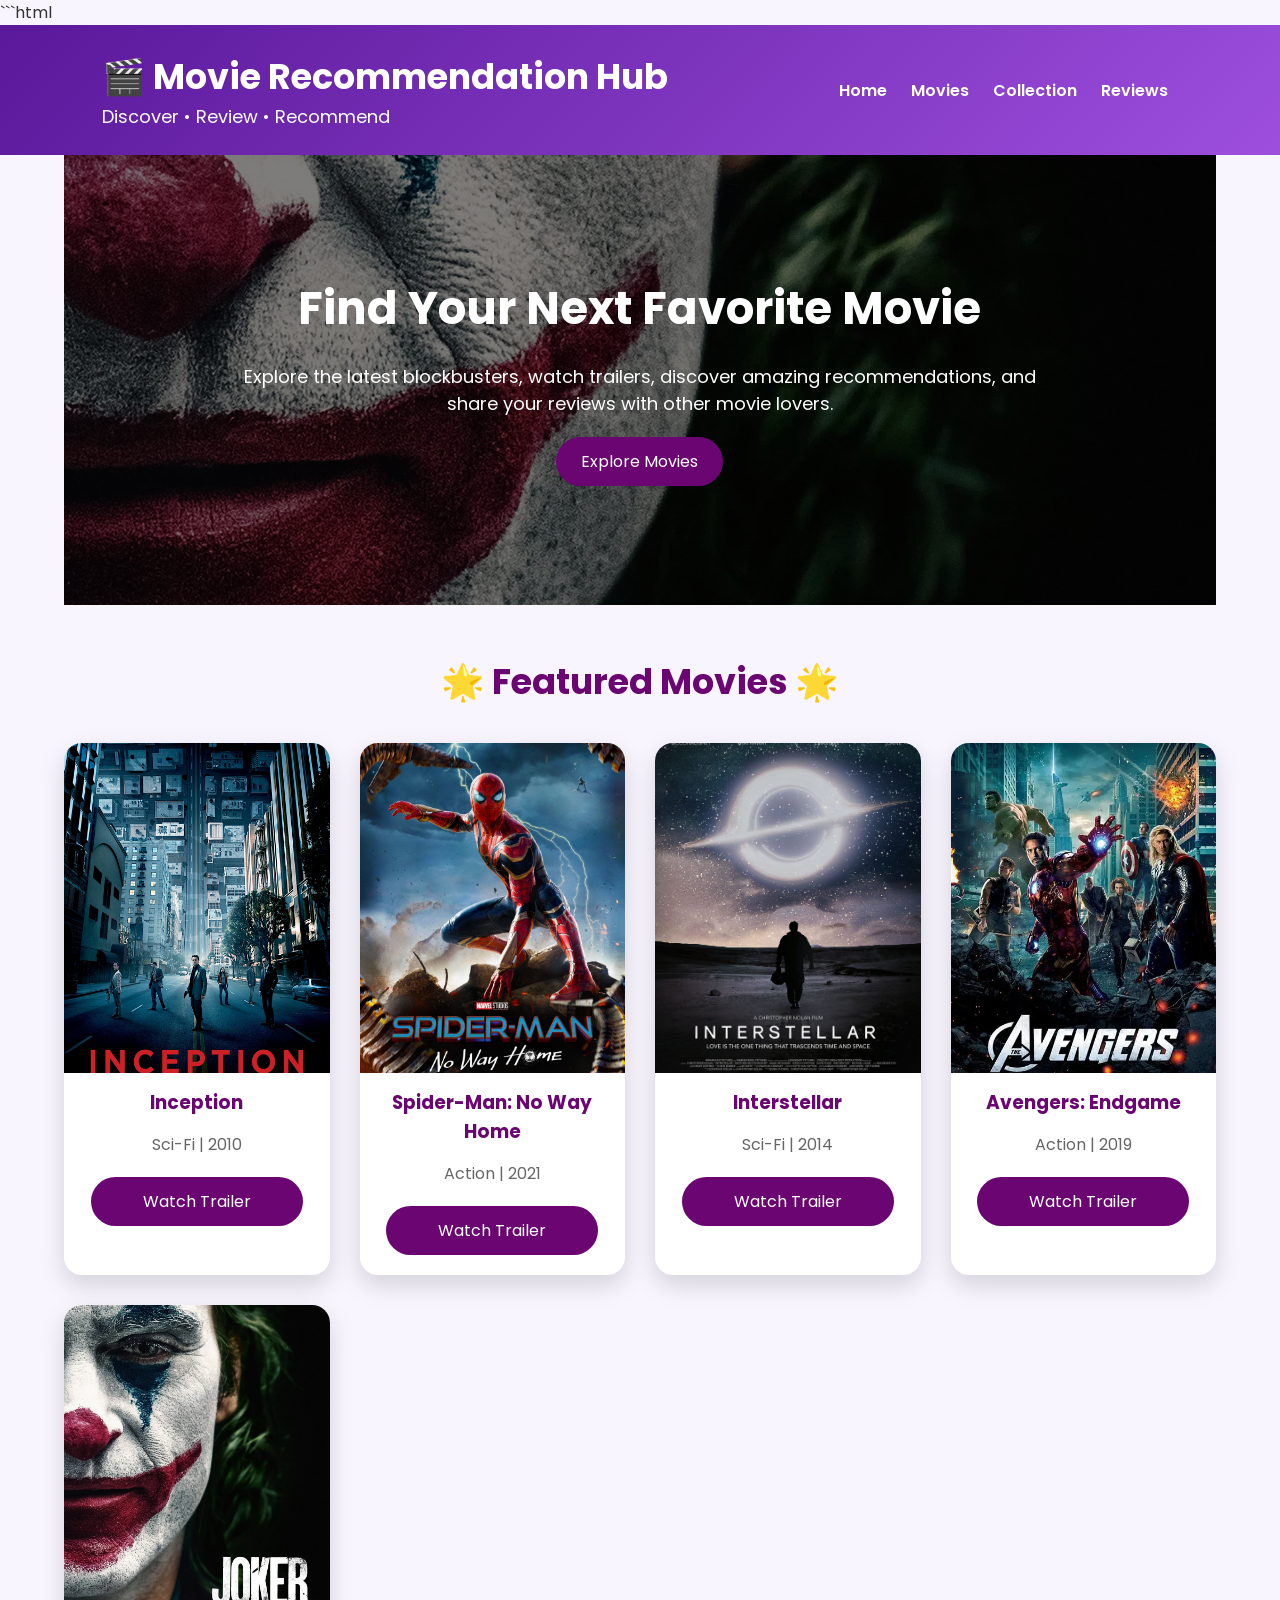
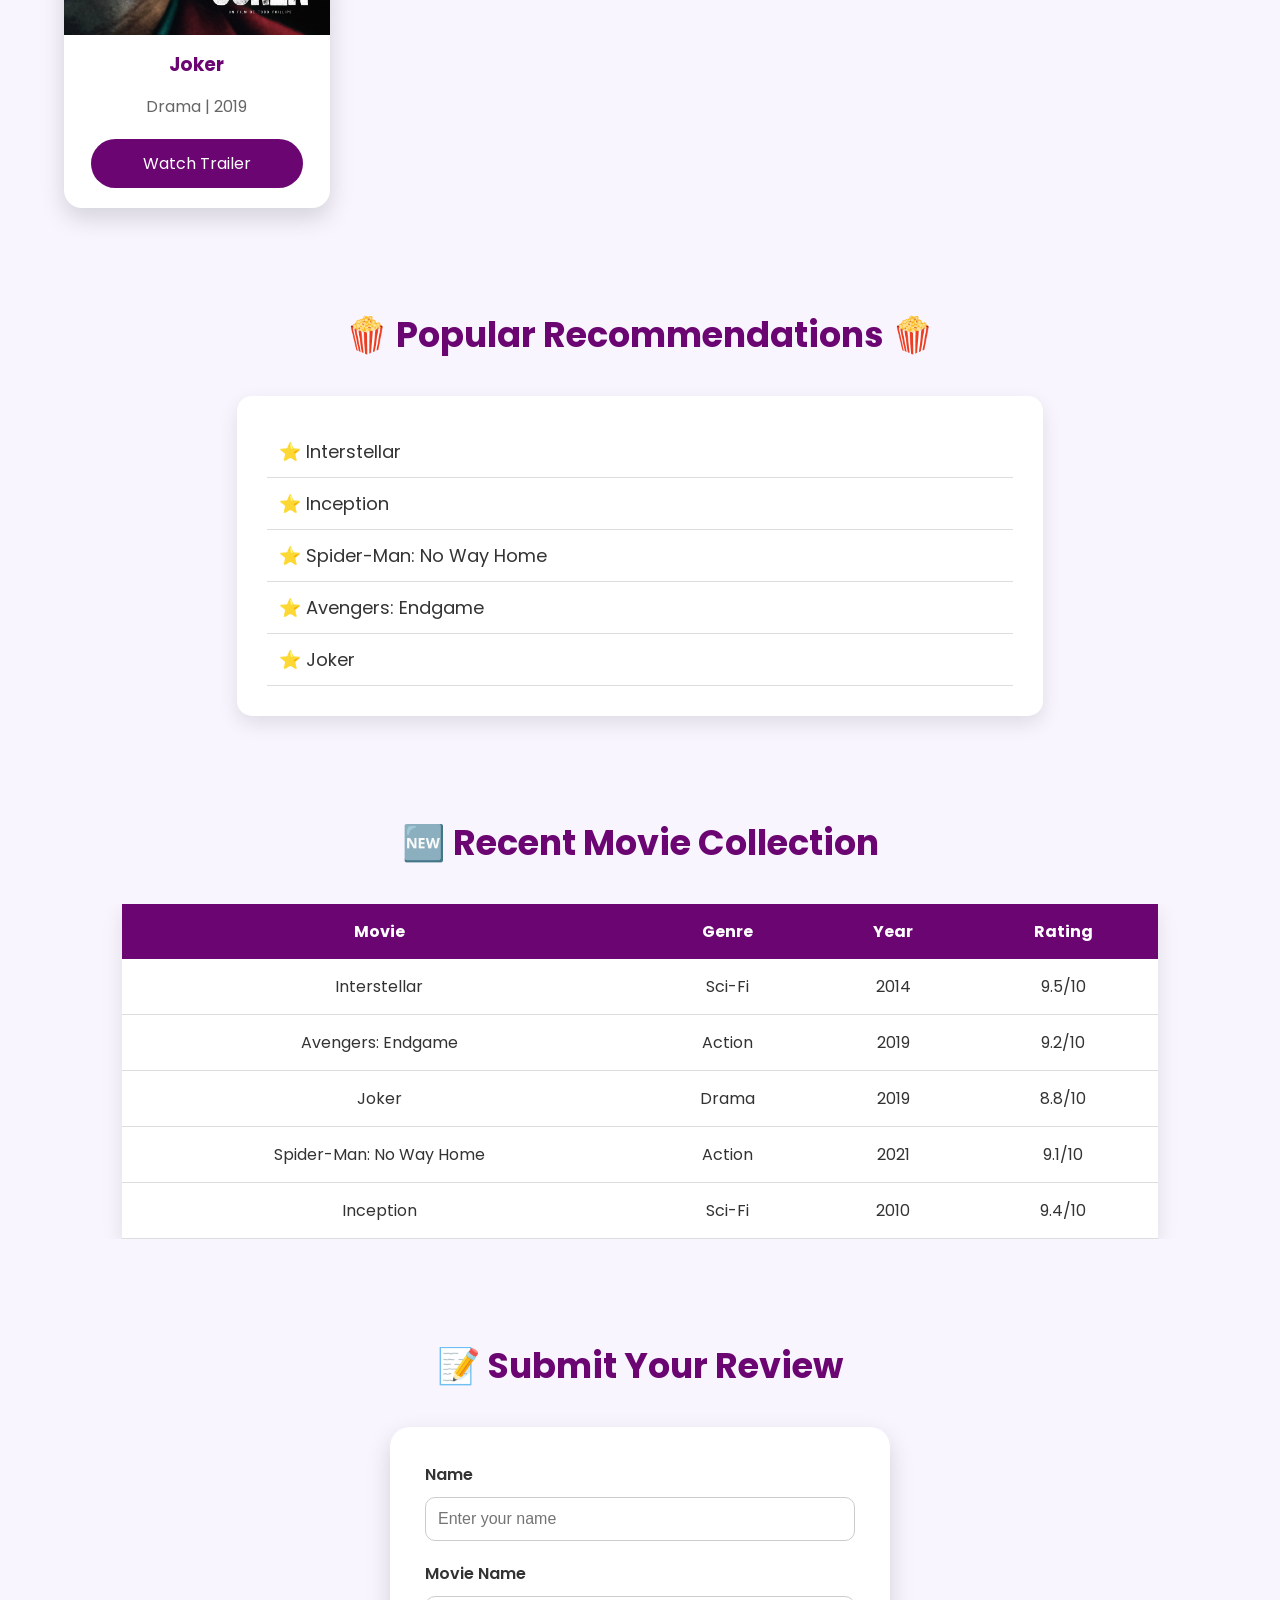
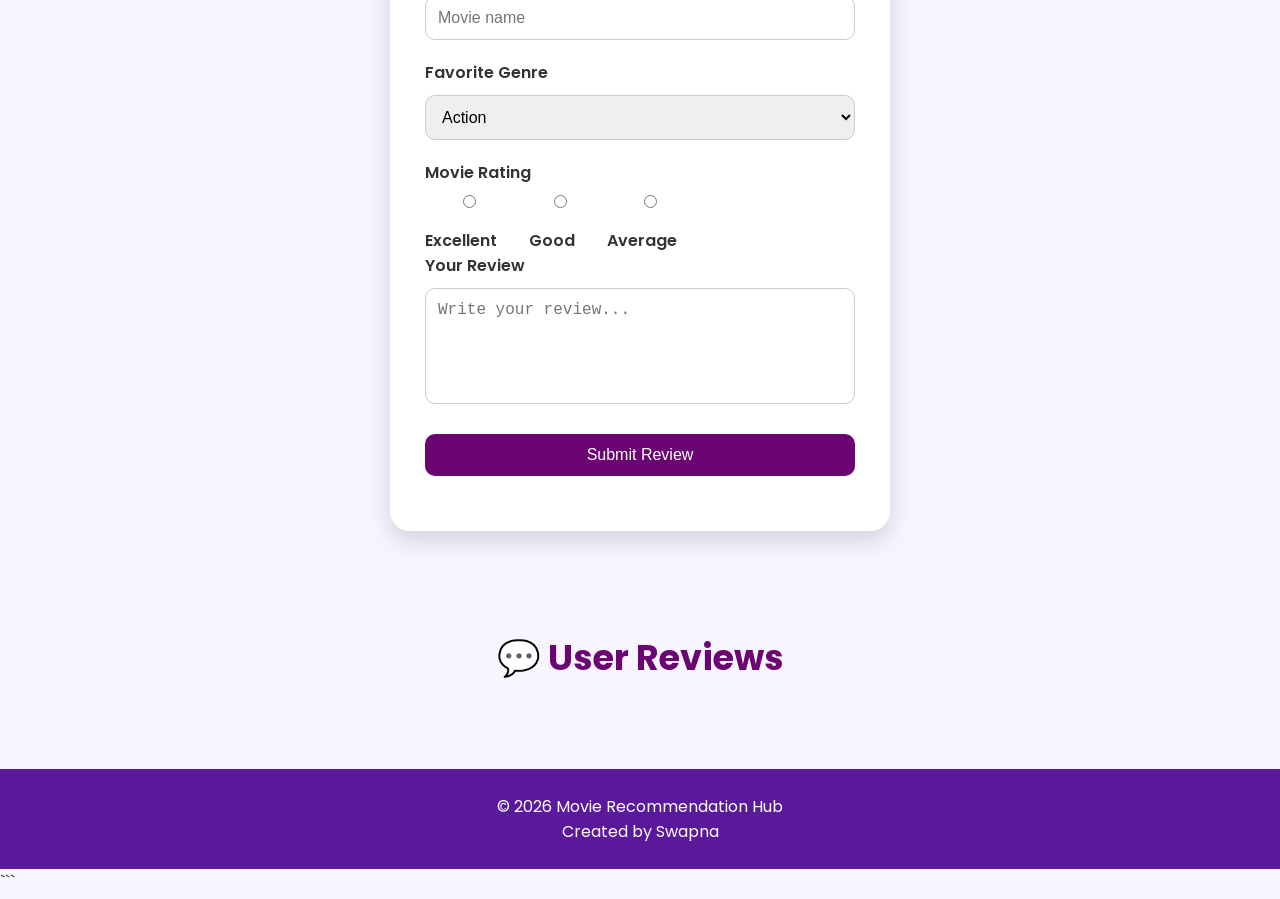
==== commit e8462f3c: "Update index.html" ====
--- a/index.html
+++ b/index.html
@@ -1,238 +1,430 @@
+```html
 <!DOCTYPE html>
 <html lang="en">
 <head>
     <meta charset="UTF-8">
     <meta name="viewport" content="width=device-width, initial-scale=1.0">
-    <title>movie recommendation</title>
+    <title>Movie Recommendation Hub</title>
+
     <link rel="stylesheet" href="style.css">
     <link rel="stylesheet" href="review.css">
+
+    <link rel="preconnect" href="https://fonts.googleapis.com">
+    <link rel="preconnect" href="https://fonts.gstatic.com" crossorigin>
+    <link href="https://fonts.googleapis.com/css2?family=Poppins:wght@300;400;500;600;700&display=swap" rel="stylesheet">
 </head>
+
 <body>
 
- 
-<center>
-
-    <h1>
-        <font >
-            🎬✨ Movie Recommendation Hub ✨🎬
-        </font>
-    </h1>
-
-    <h3>
-        <font >
-            Discover • Review • Recommend
-        </font>
-    </h3>
-
-</center>
-
-<marquee>
-    ⭐ Explore the latest movies | Watch trailers | Share your reviews ⭐
-</marquee>
-
-<center> 
-<h3>
-    <font >🌟🎬Featured Movies🎬🌟</font>
-</h3>
-</center>
-
-<center>
-    <img src="inception.jpg"
-         alt="Inception🧠🌀"
-         width="200"
-         height="300">
-
-    <img src="spiderman.jpg"
-         alt="spiderman : no way home🕷️🕸️"
-        width="200"
-        height="300">
-         
-
-    <img src="interstellar.jpg"
-         alt="Interstellar⏳🪐"
-         width="200"
-         height="300">
-
-    <img src="avangers.jpg"
-         alt="Avengers Endgame⚡🛡️"
-         width="200"
-         height="300">
-
-    <img src="joker.jpg"
-         alt="Joker🎭🃏"
-         width="200"
-         height="300">
-
-</center>
+<!-- ================= HEADER ================= -->
+
+<header class="header">
+
+    <div class="logo">
+        <h1>🎬 Movie Recommendation Hub</h1>
+        <p>Discover • Review • Recommend</p>
+    </div>
+
+    <nav class="navbar">
+
+        <a href="#featured">Home</a>
+        <a href="#popular">Movies</a>
+        <a href="#collection">Collection</a>
+        <a href="#review">Reviews</a>
+
+    </nav>
+
+</header>
+
+<!-- ================= HERO ================= -->
+
+<section class="hero">
+
+    <div class="hero-text">
+
+        <h2>Find Your Next Favorite Movie</h2>
+
+        <p>
+            Explore the latest blockbusters, watch trailers,
+            discover amazing recommendations, and share your reviews
+            with other movie lovers.
+        </p>
+
+        <a href="#featured" class="btn">Explore Movies</a>
+
+    </div>
+
+</section>
+
+<!-- ================= FEATURED MOVIES ================= -->
+
+<section id="featured">
+
+<h2 class="section-title">🌟 Featured Movies 🌟</h2>
+
+<div class="movie-container">
+
+<div class="movie-card">
+
+<img src="inception.jpg" alt="Inception">
+
+<h3>Inception</h3>
+
+<p>Sci-Fi | 2010</p>
+
+<a href="https://youtu.be/YoHD9XEInc0" target="_blank" class="btn">
+Watch Trailer
+</a>
+
+</div>
+
+<div class="movie-card">
+
+<img src="spiderman.jpg" alt="Spider-Man">
+
+<h3>Spider-Man: No Way Home</h3>
+
+<p>Action | 2021</p>
+
+<a href="https://youtu.be/JfVOs4VSpmA" target="_blank" class="btn">
+Watch Trailer
+</a>
+
+</div>
+
+<div class="movie-card">
+
+<img src="interstellar.jpg" alt="Interstellar">
+
+<h3>Interstellar</h3>
+
+<p>Sci-Fi | 2014</p>
+
+<a href="https://youtu.be/zSWdZVtXT7E" target="_blank" class="btn">
+Watch Trailer
+</a>
+
+</div>
+
+<div class="movie-card">
+
+<img src="avangers.jpg" alt="Avengers Endgame">
+
+<h3>Avengers: Endgame</h3>
+
+<p>Action | 2019</p>
+
+<a href="https://youtu.be/TcMBFSGVi1c" target="_blank" class="btn">
+Watch Trailer
+</a>
+
+</div>
+
+<div class="movie-card">
+
+<img src="joker.jpg" alt="Joker">
+
+<h3>Joker</h3>
+
+<p>Drama | 2019</p>
+
+<a href="https://youtu.be/zAGVQLHvwOY" target="_blank" class="btn">
+Watch Trailer
+</a>
+
+</div>
+
+</div>
+
+</section>
+
+<!-- ================= POPULAR MOVIES ================= -->
+
+<section id="popular">
+
+<h2 class="section-title">🍿 Popular Recommendations 🍿</h2>
+
+<div class="recommend-box">
+
+<ul>
+
+<li>⭐ Interstellar</li>
+
+<li>⭐ Inception</li>
+
+<li>⭐ Spider-Man: No Way Home</li>
+
+<li>⭐ Avengers: Endgame</li>
+
+<li>⭐ Joker</li>
+
+</ul>
+
+</div>
+
+</section>
+
+<!-- ================= TABLE ================= -->
+
+<section id="collection">
+
+<h2 class="section-title">🆕 Recent Movie Collection</h2>
+
+<div class="table-box">
+
+<table>
+
+<thead>
+
+<tr>
+
+<th>Movie</th>
+
+<th>Genre</th>
+
+<th>Year</th>
+
+<th>Rating</th>
+
+</tr>
+
+</thead>
+
+<tbody>
+
+<tr>
+
+<td>Interstellar</td>
+
+<td>Sci-Fi</td>
+
+<td>2014</td>
+
+<td>9.5/10</td>
+
+</tr>
+
+<tr>
+
+<td>Avengers: Endgame</td>
+
+<td>Action</td>
+
+<td>2019</td>
+
+<td>9.2/10</td>
+
+</tr>
+
+<tr>
+
+<td>Joker</td>
+
+<td>Drama</td>
+
+<td>2019</td>
+
+<td>8.8/10</td>
+
+</tr>
+
+<tr>
+
+<td>Spider-Man: No Way Home</td>
+
+<td>Action</td>
+
+<td>2021</td>
+
+<td>9.1/10</td>
+
+</tr>
+
+<tr>
+
+<td>Inception</td>
+
+<td>Sci-Fi</td>
+
+<td>2010</td>
+
+<td>9.4/10</td>
+
+</tr>
+
+</tbody>
+
+</table>
+
+</div>
+
+</section>
+
+<!-- ================= REVIEW FORM ================= -->
+
+<section id="review">
+
+<h2 class="section-title">📝 Submit Your Review</h2>
+
+<div class="form-box">
+
+<form action="https://script.google.com/macros/s/AKfycbyqj8iU8tZ_5DhsQWqGwBA3k33rYYIoqJ2xG9xpjNHaD-7XMOZpd3rJOpm0tYc9l-Tu7w/exec"
+method="POST">
+
+<label>Name</label>
+
+<input
+type="text"
+name="name"
+placeholder="Enter your name"
+required>
+
+<label>Movie Name</label>
+
+<input
+type="text"
+name="movie"
+placeholder="Movie name"
+required>
+
+<label>Favorite Genre</label>
+
+<select name="genre">
+
+<option>Action</option>
+<option>Comedy</option>
+<option>Drama</option>
+<option>Sci-Fi</option>
+<option>Thriller</option>
+
+</select>
+
+<label>Movie Rating</label>
+
+<div class="radio-group">
+
+<label>
+<input type="radio" name="rating" value="Excellent">
+Excellent
+</label>
+
+<label>
+<input type="radio" name="rating" value="Good">
+Good
+</label>
+
+<label>
+<input type="radio" name="rating" value="Average">
+Average
+</label>
+
+</div>
+
+<label>Your Review</label>
+
+<textarea
+name="review"
+rows="5"
+placeholder="Write your review..."
+required></textarea>
+
+<input
+type="submit"
+value="Submit Review"
+class="submit-btn">
+
+</form>
+
+</div>
+
+</section>
+
+<!-- ================= USER REVIEWS ================= -->
+
+<section>
+
+<h2 class="section-title">💬 User Reviews</h2>
+
+<div id="reviews"></div>
+
+</section>
+
+<!-- ================= FOOTER ================= -->
+
+<footer>
+
+<p>
+
+© 2026 Movie Recommendation Hub
 
 <br>
 
-<center>
-   
-        <a href="https://youtu.be/-oVGYFp7xA0?si=xTfsXxYNmrvUm0Xm" target="joker_trailer">🍿Watch Joker Trailer </a>
-        <a href="https://youtu.be/-oVGYFp7xA0?si=xTfsXxYNmrvUm0Xm" target="interstellar_trailer">🍿Watch Interstellar Trailer </a>
-        <a href="https://youtu.be/-oVGYFp7xA0?si=xTfsXxYNmrvUm0Xm" target="avengers_trailer">🍿Watch Avengers Trailer </a>
-        <a href="https://youtu.be/-oVGYFp7xA0?si=xTfsXxYNmrvUm0Xm" target="spiderman_trailer">🍿Watch Spiderman Trailer </a>
-        <a href="https://youtu.be/-oVGYFp7xA0?si=xTfsXxYNmrvUm0Xm" target="inception_trailer">🍿Watch Inception Trailer 🍿</a> 
-        
-</center>
-
-<hr>
-<h3>
-    <font color= #5A189A>🍿✨Popular Movie Recommendations✨🍿</font>
-</h3>
-<p>
-    Interstellar<br>
-    Avengers: Endgame<br>
-    Joker<br>
-    Inception<br>
-    Spider-Man: No Way Home<br>
+Created by Swapna
+
 </p>
 
-<hr>
-<h2>
-    <font color=#5A189A>🆕🎬Recent Movie Collection🎬🆕</font>
-</h2>
-<center>
-<table border="1" cellpadding="10">
-
-    <tr>
-        <th>Movie Name</th>
-        <th>Genre</th>
-        <th>Year</th>
-        <th>Rating</th>
-    </tr>
-
-    <tr>
-        <td>Interstellar</td>
-        <td>Sci-Fi</td>
-        <td>2014</td>
-        <td>9.5/10</td>
-    </tr>
-
-    <tr>
-        <td>Avengers: Endgame</td>
-        <td>Action</td>
-        <td>2019</td>
-        <td>9/10</td>
-    </tr>
-
-    <tr>
-        <td>Joker</td>
-        <td>Drama</td>
-        <td>2019</td>
-        <td>8.8/10</td>
-    </tr>
-
-</table>
-</center>
-
-<hr>
-<h3>
-    <font color=#5A189A>
-        Submit Movie Review
-    </font>
-</h3>
-
-<form action="https://script.google.com/macros/s/AKfycbyqj8iU8tZ_5DhsQWqGwBA3k33rYYIoqJ2xG9xpjNHaD-7XMOZpd3rJOpm0tYc9l-Tu7w/exec"
-method="post">
-
-    <b>Name:</b>
-    <br>
-    <input type="text" name="name">
-
-    <br><br>
-
-    <b>Movie Name:</b>
-    <br>
-    <input type="text" name="movie">
-
-    <br><br>
-
-    <b>Favorite Genre:</b>
-    <br>
-
-    <select name="genre">
-        <option>Action</option>
-        <option>Comedy</option>
-        <option>Drama</option>
-        <option>Sci-Fi</option>
-        <option>Thriller</option>
-    </select>
-
-    <br><br>
-
-    <b>Movie Rating:</b>
-    <br>
-
-    <label>
-        <input type="radio" name="rating" value="EXCELLENT"> EXCELLENT
-    </label>
-    <label>
-        <input type="radio" name="rating" value="GOOD"> GOOD
-    </label>
-    <label>
-        <input type="radio" name="rating" value="AVERAGE"> AVERAGE
-    </label>
-
-    <br><br>
-
-    <b>Your Review:</b>
-    <br>
-
-    <textarea name="review" rows="5" cols="40"></textarea>
-
-    <br><br>
-
-    <input type="submit" value="Submit Review">
-
-</form>
-
-<hr>
-
-
-<div id="reviews"></div>
+</footer>
+
+<!-- ================= SCRIPT ================= -->
 
 <script>
-const API_URL = "https://script.google.com/macros/s/AKfycbyxQ3FOoGEfq_J50_VcgMrXhTUjKWO5DUknxEG9vBF1/dev";
-
-function loadReviews() {
-  fetch(API_URL)
-    .then(res => res.json())
-    .then(data => {
-      let html = "";
-
-      data.forEach(item => {
-        html += `
-          <div>
-            <p>${item.review}</p>
-            <button onclick="deleteReview(${item.id})">Delete</button>
-            <hr>
-          </div>
-        `;
-      });
-
-      document.getElementById("reviews").innerHTML = html;
-    });
+
+const API_URL="https://script.google.com/macros/s/AKfycbyxQ3FOoGEfq_J50_VcgMrXhTUjKWO5DUknxEG9vBF1/dev";
+
+function loadReviews(){
+
+fetch(API_URL)
+
+.then(res=>res.json())
+
+.then(data=>{
+
+let html="";
+
+data.forEach(item=>{
+
+html+=`
+<div class="review-card">
+
+<h3>${item.movie || "Movie Review"}</h3>
+
+<p>${item.review}</p>
+
+<button onclick="deleteReview(${item.id})">
+
+Delete
+
+</button>
+
+</div>
+`;
+
+});
+
+document.getElementById("reviews").innerHTML=html;
+
+});
+
 }
 
-function deleteReview(id) {
-  fetch(API_URL, {
-    method: "POST",
-    body: JSON.stringify({ id: id })
-  })
-  .then(() => {
-    loadReviews();
-  });
+function deleteReview(id){
+
+fetch(API_URL,{
+
+method:"POST",
+
+body:JSON.stringify({id:id})
+
+})
+
+.then(()=>loadReviews());
+
 }
 
 loadReviews();
+
 </script>
 
-
-<center>
-    <i>Thank you for visiting Movie Recommendation Hub!</i>
-</center>
-
 </body>
-</html>+</html>
+```
--- a/style.css
+++ b/style.css
@@ -1,45 +1,625 @@
+/* ===============================
+   RESET
+================================= */
+
+*{
+    margin:0;
+    padding:0;
+    box-sizing:border-box;
+}
+
+html{
+    scroll-behavior:smooth;
+}
 
 body{
-    text-align: center;
-    background-color:#F3CCDE;
-    color: purple;
-}
-h1{
-    font-family: 'Arial', sans-serif;
-    font-size: 48px;
+
+    font-family:'Poppins',Arial,sans-serif;
+
+    background:#f8f5ff;
+
+    color:#333;
+
+}
+
+
+/* ===============================
+   HEADER
+================================= */
+
+.header{
+
+    background:linear-gradient(135deg,#5A189A,#9D4EDD);
+
+    color:white;
+
+    padding:25px 8%;
+
+    display:flex;
+
+    justify-content:space-between;
+
+    align-items:center;
+
+    flex-wrap:wrap;
+
+}
+
+
+.logo h1{
+
+    font-size:35px;
+
+}
+
+
+.logo p{
+
+    font-size:18px;
+
+}
+
+
+/* ===============================
+   NAVBAR
+================================= */
+
+
+.navbar a{
+
+    color:white;
+
+    text-decoration:none;
+
+    margin:10px;
+
+    font-weight:600;
+
+    transition:.3s;
+
+}
+
+
+.navbar a:hover{
+
+    color:#FFD60A;
+
+}
+
+
+
+/* ===============================
+   HERO SECTION
+================================= */
+
+
+.hero{
+
+    height:450px;
+
+    background:
+
+    linear-gradient(
+    rgba(0,0,0,.5),
+    rgba(0,0,0,.5)
+    ),
+
+    url("joker.jpg");
+
+    background-size:cover;
+
+    background-position:center;
+
+    display:flex;
+
+    justify-content:center;
+
+    align-items:center;
+
+    text-align:center;
+
+    color:white;
+
+}
+
+
+.hero-text{
+
+    width:70%;
+
+}
+
+
+.hero h2{
+
+    font-size:45px;
+
+    margin-bottom:20px;
+
+}
+
+
+.hero p{
+
+    font-size:18px;
+
+}
+
+
+
+/* ===============================
+   BUTTON
+================================= */
+
+
+.btn{
+
+    display:inline-block;
+
+    margin-top:20px;
+
+    background:#6A0572;
+
+    color:white;
+
+    padding:12px 25px;
+
+    border-radius:25px;
+
+    text-decoration:none;
+
+    transition:.3s;
+
+}
+
+
+.btn:hover{
+
+    background:#3c096c;
+
+    transform:scale(1.05);
+
+}
+
+
+
+/* ===============================
+   SECTIONS
+================================= */
+
+
+section{
+
+    width:90%;
+
+    margin:auto;
+
+    padding:50px 0;
+
+}
+
+
+.section-title{
+
+    text-align:center;
+
     color:#6A0572;
-}
-h3{
-    font-family: 'Georgia', serif;
-    font-size: 33px;
-    color:#800020;
-}
-h2{
-    font-family: 'Georgia', serif;
-    font-size: 33px;
-    color:#9D4E6A;
-}
-p{
-    text-align:justify
-    color:#9D4E6A;
-    font-size: 18px;
-}
-a{
-    color: #5A189A;
-    text-decoration: none;
-}
-section{
+
+    font-size:35px;
+
+    margin-bottom:35px;
+
+}
+
+
+
+/* ===============================
+   MOVIE CARDS
+================================= */
+
+
+.movie-container{
+
+    display:grid;
+
+    grid-template-columns:
+
+    repeat(auto-fit,minmax(220px,1fr));
+
+    gap:30px;
+
+}
+
+
+
+.movie-card{
+
+    background:white;
+
+    border-radius:18px;
+
+    overflow:hidden;
+
+    box-shadow:
+
+    0 10px 25px rgba(0,0,0,.15);
+
+    transition:.3s;
+
+    text-align:center;
+
+}
+
+
+
+.movie-card:hover{
+
+    transform:translateY(-10px);
+
+}
+
+
+
+.movie-card img{
+
+    width:100%;
+
+    height:330px;
+
+    object-fit:cover;
+
+}
+
+
+
+.movie-card h3{
+
+    color:#6A0572;
+
+    margin:15px;
+
+}
+
+
+.movie-card p{
+
+    color:#666;
+
+}
+
+
+
+.movie-card .btn{
+
+    width:80%;
+
+    margin-bottom:20px;
+
+}
+
+
+
+/* ===============================
+   RECOMMEND BOX
+================================= */
+
+
+.recommend-box{
+
+    background:white;
+
+    width:70%;
+
+    margin:auto;
+
+    padding:30px;
+
+    border-radius:15px;
+
+    box-shadow:
+
+    0 8px 20px rgba(0,0,0,.1);
+
+}
+
+
+.recommend-box li{
+
+    list-style:none;
+
+    padding:12px;
+
+    border-bottom:1px solid #ddd;
+
+    font-size:18px;
+
+}
+
+
+
+/* ===============================
+   TABLE
+================================= */
+
+
+.table-box{
+
+    overflow-x:auto;
+
+}
+
+
+table{
+
     width:90%;
-    max-width:1200px;
-    margin:40px auto;
+
+    margin:auto;
+
+    border-collapse:collapse;
+
+    background:white;
+
+    box-shadow:
+
+    0 8px 20px rgba(0,0,0,.1);
+
+}
+
+
+th{
+
+    background:#6A0572;
+
+    color:white;
+
+    padding:15px;
+
+}
+
+
+td{
+
+    padding:15px;
+
+    text-align:center;
+
+    border-bottom:1px solid #ddd;
+
+}
+
+
+tr:hover{
+
+    background:#f3e8ff;
+
+}
+
+
+
+/* ===============================
+   FORM
+================================= */
+
+
+.form-box{
+
+    width:500px;
+
+    max-width:90%;
+
+    margin:auto;
+
+    background:white;
+
+    padding:35px;
+
+    border-radius:20px;
+
+    box-shadow:
+
+    0 10px 25px rgba(0,0,0,.15);
+
+}
+
+
+form label{
+
+    font-weight:600;
+
+}
+
+
+input,
+select,
+textarea{
+
+
+    width:100%;
+
+    padding:12px;
+
+    margin:10px 0 20px;
+
+    border-radius:10px;
+
+    border:1px solid #ccc;
+
+    font-size:16px;
+
+}
+
+
+textarea{
+
+    resize:none;
+
+}
+
+
+.radio-group{
+
+    display:flex;
+
+    gap:15px;
+
+}
+
+
+.submit-btn{
+
+    background:#6A0572;
+
+    color:white;
+
+    border:none;
+
+    cursor:pointer;
+
+}
+
+
+.submit-btn:hover{
+
+    background:#3c096c;
+
+}
+
+
+
+/* ===============================
+   REVIEWS
+================================= */
+
+
+#reviews{
+
+    width:80%;
+
+    margin:auto;
+
+}
+
+
+.review-card{
+
+    background:white;
+
+    padding:20px;
+
+    margin:20px;
+
+    border-radius:15px;
+
+    box-shadow:
+
+    0 8px 20px rgba(0,0,0,.1);
+
+}
+
+
+
+.review-card button{
+
+    background:#e63946;
+
+    color:white;
+
+    border:none;
+
+    padding:10px 20px;
+
+    border-radius:10px;
+
+    cursor:pointer;
+
+}
+
+
+
+.review-card button:hover{
+
+    background:#b5171f;
+
+}
+
+
+
+/* ===============================
+   FOOTER
+================================= */
+
+
+footer{
+
+    background:#5A189A;
+
+    color:white;
+
     padding:25px;
-    background:#1a1a1a;
-    border-radius:18px;
-    box-shadow:0 0 15px rgba(255,255,255,0.05);
-    border:1px solid rgba(255,255,255,0.08);
-}
-table{
-    border-color:#9D4E6A
-}
-}
-}
+
+    text-align:center;
+
+}
+
+
+
+/* ===============================
+   MOBILE RESPONSIVE
+================================= */
+
+
+@media(max-width:768px){
+
+
+.header{
+
+    justify-content:center;
+
+    text-align:center;
+
+}
+
+
+.logo h1{
+
+    font-size:28px;
+
+}
+
+
+.hero h2{
+
+    font-size:32px;
+
+}
+
+
+.hero-text{
+
+    width:90%;
+
+}
+
+
+.navbar{
+
+    margin-top:20px;
+
+}
+
+
+.movie-container{
+
+    grid-template-columns:1fr;
+
+}
+
+
+.recommend-box{
+
+    width:95%;
+
+}
+
+
+}
